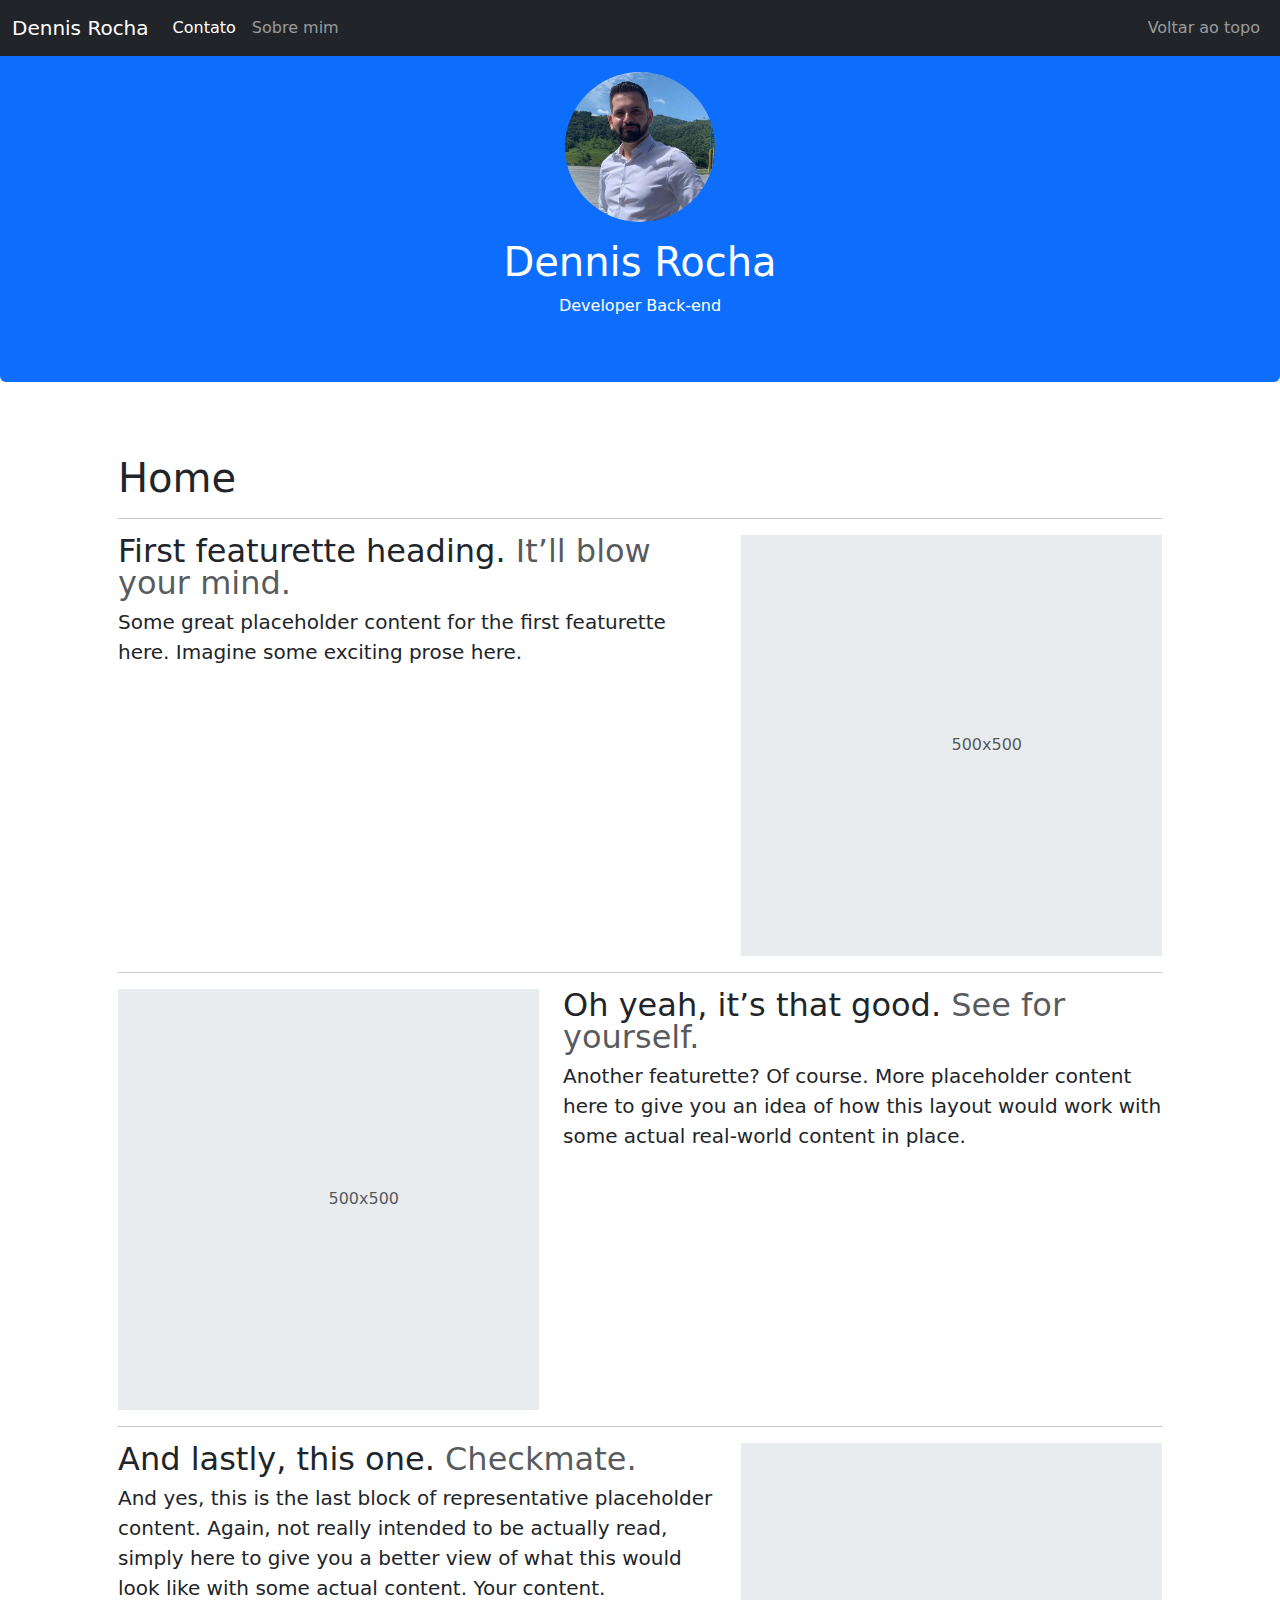
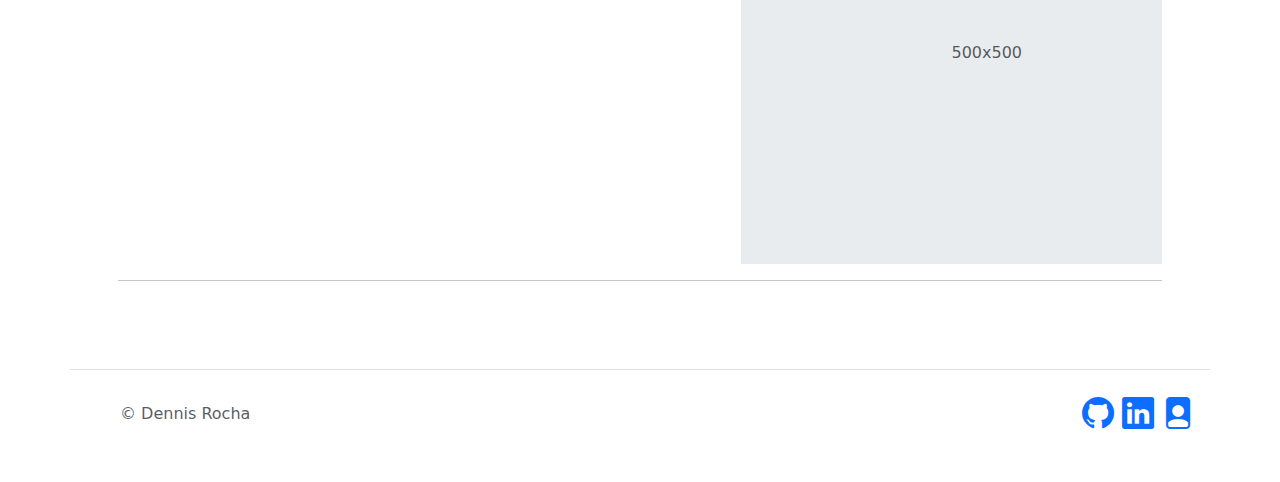
==== index.html @ d6f2abd6 "Update footer" ====
<!DOCTYPE html>
<html lang="pt-BR">

<head>
    <meta charset="UTF-8">
    <meta name="viewport" content="width=device-width, initial-scale=1.0">

    <link rel="stylesheet" href="https://cdn.jsdelivr.net/npm/bootstrap@5.3.0/dist/css/bootstrap.min.css">
    <link rel="stylesheet" href="https://cdn.jsdelivr.net/npm/bootstrap-icons@1.11.2/font/bootstrap-icons.min.css">
    <script src="https://cdn.jsdelivr.net/npm/bootstrap@5.3.2/dist/js/bootstrap.bundle.min.js"></script>

    <title>Home</title>
</head>

<body>
    <!-- Menu -->
    <header>
        <nav class="navbar navbar-expand-md navbar-dark fixed-top bg-dark">
            <div class="container-fluid">
                <a class="navbar-brand" href="#" onclick="trocarSecao('home')">Dennis Rocha</a>
                <button class="navbar-toggler" type="button" data-bs-toggle="collapse" data-bs-target="#navbarCollapse"
                    aria-controls="navbarCollapse" aria-expanded="false" aria-label="Toggle navigation">
                    <span class="navbar-toggler-icon"></span>
                </button>
                <div class="collapse navbar-collapse" id="navbarCollapse">
                    <ul class="navbar-nav me-auto mb-2 mb-md-0">
                        <li class="nav-item">
                            <a class="nav-link active" onclick="trocarSecao('contato')" aria-current="page"
                                href="#">Contato</a>
                        </li>
                        <li class="nav-item">
                            <a class="nav-link" href="#" onclick="trocarSecao('sobre-mim')">Sobre mim</a>
                        </li>
                    </ul>
                    <ul class="navbar-nav ms-auto">
                        <li class="nav-item">
                            <a class="nav-link" href="#">Voltar ao topo</a>
                        </li>
                    </ul>
                </div>
            </div>
        </nav>
    </header>

    <!-- Foto de perfil com descrição -->
    <div class="mt-4 p-5 bg-primary text-white rounded text-center">
        <img src="static/img/dennis.jpg" alt="Imagem do Perfil" class="rounded-circle mb-3" width="150">
        <h1>Dennis Rocha</h1>
        <p>Developer Back-end</p>
    </div>

    <!-- Seção da página principal -->
    <section id="home">
        <div class="container mt-4 mb-4 p-5">
            <!-- Conteúdo da página de contato -->
            <h1>Home</h1>

            <hr class="featurette-divider">

            <div class="row featurette">
                <div class="col-md-7">
                    <h2 class="featurette-heading fw-normal lh-1">First featurette heading. <span
                            class="text-body-secondary">It’ll blow your mind.</span></h2>
                    <p class="lead">Some great placeholder content for the first featurette here. Imagine some exciting
                        prose
                        here.</p>
                </div>
                <div class="col-md-5">
                    <svg class="bd-placeholder-img bd-placeholder-img-lg featurette-image img-fluid mx-auto" width="500"
                        height="500" xmlns="http://www.w3.org/2000/svg" role="img" aria-label="Placeholder: 500x500"
                        preserveAspectRatio="xMidYMid slice" focusable="false">
                        <title>Placeholder</title>
                        <rect width="100%" height="100%" fill="var(--bs-secondary-bg)" /><text x="50%" y="50%"
                            fill="var(--bs-secondary-color)" dy=".3em">500x500</text>
                    </svg>
                </div>
            </div>

            <hr class="featurette-divider">

            <div class="row featurette">
                <div class="col-md-7 order-md-2">
                    <h2 class="featurette-heading fw-normal lh-1">Oh yeah, it’s that good. <span
                            class="text-body-secondary">See
                            for yourself.</span></h2>
                    <p class="lead">Another featurette? Of course. More placeholder content here to give you an idea of
                        how this
                        layout would work with some actual real-world content in place.</p>
                </div>
                <div class="col-md-5 order-md-1">
                    <svg class="bd-placeholder-img bd-placeholder-img-lg featurette-image img-fluid mx-auto" width="500"
                        height="500" xmlns="http://www.w3.org/2000/svg" role="img" aria-label="Placeholder: 500x500"
                        preserveAspectRatio="xMidYMid slice" focusable="false">
                        <title>Placeholder</title>
                        <rect width="100%" height="100%" fill="var(--bs-secondary-bg)" /><text x="50%" y="50%"
                            fill="var(--bs-secondary-color)" dy=".3em">500x500</text>
                    </svg>
                </div>
            </div>

            <hr class="featurette-divider">

            <div class="row featurette">
                <div class="col-md-7">
                    <h2 class="featurette-heading fw-normal lh-1">And lastly, this one. <span
                            class="text-body-secondary">Checkmate.</span></h2>
                    <p class="lead">And yes, this is the last block of representative placeholder content. Again, not
                        really
                        intended to be actually read, simply here to give you a better view of what this would look like
                        with some
                        actual content. Your content.</p>
                </div>
                <div class="col-md-5">
                    <svg class="bd-placeholder-img bd-placeholder-img-lg featurette-image img-fluid mx-auto" width="500"
                        height="500" xmlns="http://www.w3.org/2000/svg" role="img" aria-label="Placeholder: 500x500"
                        preserveAspectRatio="xMidYMid slice" focusable="false">
                        <title>Placeholder</title>
                        <rect width="100%" height="100%" fill="var(--bs-secondary-bg)" /><text x="50%" y="50%"
                            fill="var(--bs-secondary-color)" dy=".3em">500x500</text>
                    </svg>
                </div>
            </div>

            <hr class="featurette-divider">
        </div>
    </section>

    <!-- Seção da página de contato -->
    <section id="contato">
        <div class="container mt-4 mb-4 p-5">
            <!-- Conteúdo da página de contato -->
            <h1>Contato</h1>

            <p>
                Bem-vindo à nossa página de contato. Estamos ansiosos para ouvir de você.
                Por favor, sinta-se à vontade para entrar em contato conosco usando o formulário abaixo ou pelos nossos
                canais
                de comunicação.
            </p>
        </div>
    </section>

    <!-- Seção da página sobre mim -->
    <section id="sobre-mim">
        <div class="container mt-4 mb-4 p-5">
            <div class="container">
                <h1 class="display-4">Bem-Vindo ao Meu Perfil!</h1>

                <p class="lead">Me chamo Dennis Rocha, e sou apaixonado por explorar o vasto mundo da tecnologia da
                    informação.
                    Com uma trajetória repleta de aprendizado e experiências enriquecedoras, estou aqui para
                    compartilhar um pouco
                    da minha jornada:</p>

                <p>Graduei-me em Ciência da Computação pela renomada <strong>Universidade TechMaster</strong> e
                    aprimorei meus
                    conhecimentos com uma pós-graduação em Segurança da Informação na <strong>International Tech
                        Institute</strong>. Ao longo dos anos, acumulei inúmeros cursos e certificações em áreas como
                    Desenvolvimento de Software, Redes de Computadores e Inteligência Artificial.</p>

                <p>Tive a incrível oportunidade de trabalhar em algumas das maiores empresas de tecnologia do mundo,
                    incluindo
                    passagens pela <strong>Google</strong>, onde contribuí para projetos inovadores que impactam milhões
                    de
                    usuários diariamente, e pela <strong>Apple</strong>, onde mergulhei no universo do design e
                    usabilidade.</p>

                <p>Minha busca constante por conhecimento me levou a realizar cursos e pós-graduações em diversas
                    faculdades no
                    Brasil e no exterior, como a <strong>Universidade TechMaster</strong> (BR), <strong>MIT</strong>
                    (EUA) e
                    <strong>Oxford</strong> (UK). Essa experiência internacional não apenas ampliou meus horizontes
                    acadêmicos,
                    mas também proporcionou uma visão global sobre as últimas tendências em tecnologia.
                </p>

                <p>Atualmente, minha expertise está concentrada em soluções de TI, abrangendo desde o desenvolvimento de
                    software até a gestão de infraestrutura e segurança cibernética. Estou sempre em busca de desafios
                    empolgantes
                    e oportunidades para aplicar meu conhecimento em prol do avanço tecnológico e da inovação.</p>
            </div>
        </div>
    </section>

</body>

<!-- Seção do footer -->
<footer class="container d-flex flex-wrap justify-content-between align-items-center py-3 my-4 border-top">
    <div class="col-md-4 d-flex align-items-center">
        <a href="/" class="mb-3 me-2 mb-md-0 text-body-secondary text-decoration-none lh-1">
            <svg class="bi" width="30" height="24">
                <use xlink:href="#bootstrap"></use>
            </svg>
        </a>
        <span class="mb-3 mb-md-0 text-body-secondary">© Dennis Rocha</span>
    </div>

    <ul class="nav col-md-4 justify-content-end list-unstyled d-flex">
        <li class="m-1"><a class="text-body-primary" href="https://github.com/dennis-rocha"><i class="bi-github"
                    style="font-size: 2rem;"></i></a></li>
        <li class="m-1"><a class="text-body-primary" href="https://www.linkedin.com/in/dennis-rocha/"><i class="bi-linkedin"
                    style="font-size: 2rem;"></i></a></li>
        <li class="m-1"><a class="text-body-primary" href="https://lattes.cnpq.br/9897466003233875"><i class="bi-file-person-fill"
                    style="font-size: 2rem;"></i></a></li>
    </ul>
</footer>

<script>
    function trocarSecao(secaoAtual) {
        document.getElementById("home").style.display = "none";
        document.getElementById("contato").style.display = "none";
        document.getElementById("sobre-mim").style.display = "none";

        var new_title = secaoAtual.charAt(0).toUpperCase() + secaoAtual.slice(1);

        document.title = new_title.replace("-", " ");

        document.getElementById(secaoAtual).style.display = "block";
    }

    trocarSecao('home')
</script>

</html>
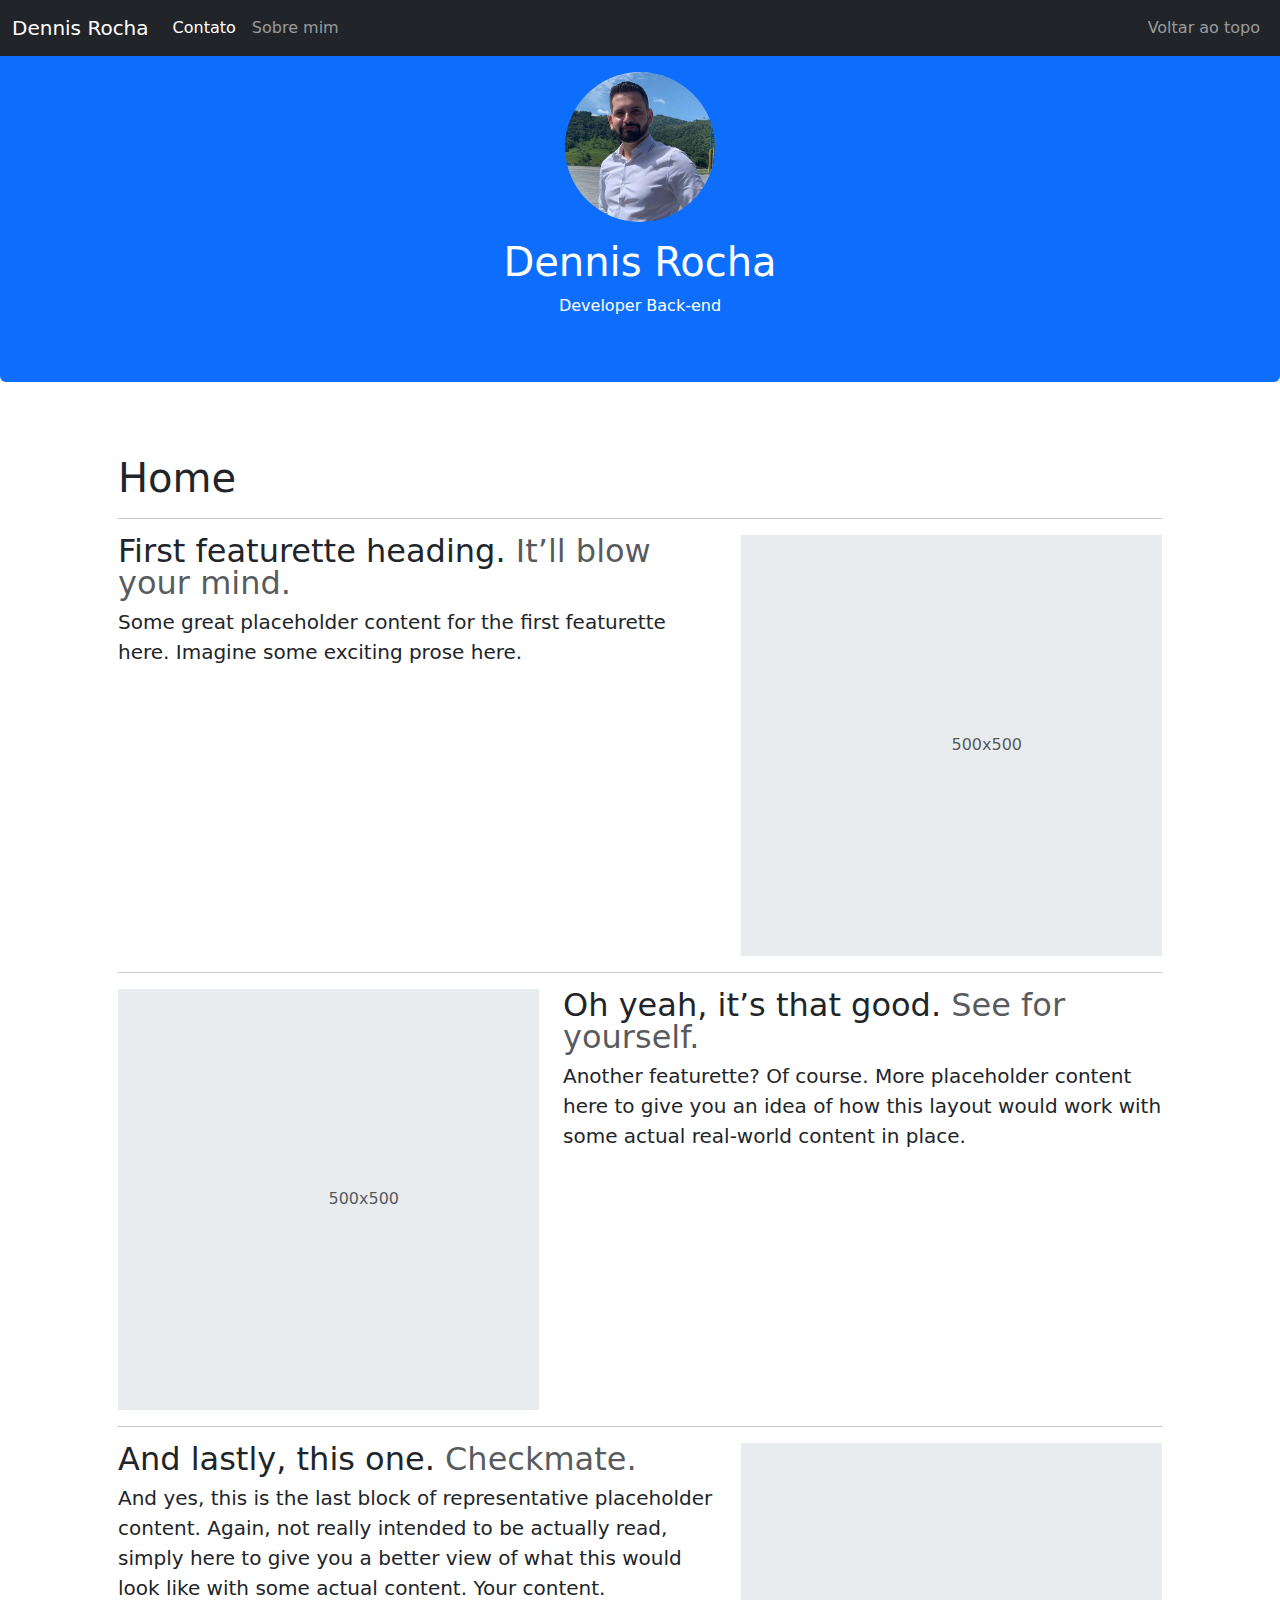
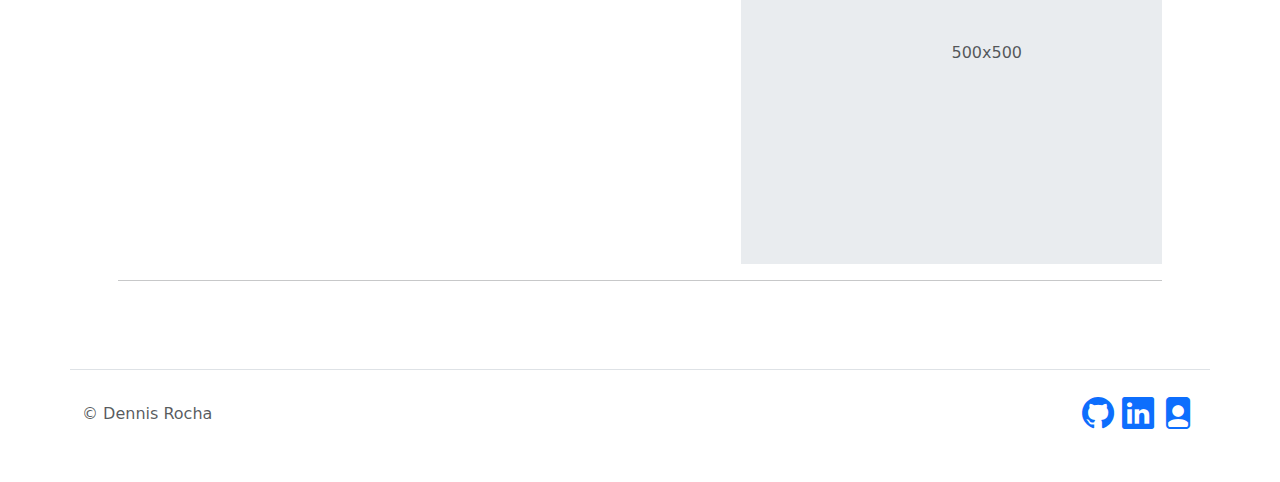
==== commit eb9b7c0a: "Update: Seção de contatos" ====
--- a/index.html
+++ b/index.html
@@ -131,12 +131,26 @@
             <!-- Conteúdo da página de contato -->
             <h1>Contato</h1>
 
-            <p>
-                Bem-vindo à nossa página de contato. Estamos ansiosos para ouvir de você.
-                Por favor, sinta-se à vontade para entrar em contato conosco usando o formulário abaixo ou pelos nossos
-                canais
-                de comunicação.
+            <p> Estou agradecido por visitar meu perfil e quero desde já convidá-lo a entrar em contato comigo por meio das minhas redes sociais. 
+                Fico à disposição para conversarmos e trocar experiências incríveis.
             </p>
+
+            <p> Além disso, quero convidá-lo a ver meu portfólio e meus projetos pessoais. 
+                Qualquer dúvida, estou à disposição!
+            </p>
+
+            <div class="contact-info">
+                <a href="mailto:proftec.contato@gmail.com?subject=Entrando em contato...&body=Acessei seu protfolio e gostaria de conversar contigo." class="d-block">
+                    <i class="bi-envelope"></i>proftec.contato@gmail.com
+                </a>
+                <a href="https://www.linkedin.com/in/dennis-rocha/" class="d-block">
+                    <i class="bi-linkedin"></i>Linkedin
+                </a>
+                <a href="https://github.com/dennis-rocha" class="d-block">
+                    <i class="bi-github"></i>Github
+                </a>
+            </div>
+
         </div>
     </section>
 
@@ -187,11 +201,6 @@
 <!-- Seção do footer -->
 <footer class="container d-flex flex-wrap justify-content-between align-items-center py-3 my-4 border-top">
     <div class="col-md-4 d-flex align-items-center">
-        <a href="/" class="mb-3 me-2 mb-md-0 text-body-secondary text-decoration-none lh-1">
-            <svg class="bi" width="30" height="24">
-                <use xlink:href="#bootstrap"></use>
-            </svg>
-        </a>
         <span class="mb-3 mb-md-0 text-body-secondary">© Dennis Rocha</span>
     </div>
 
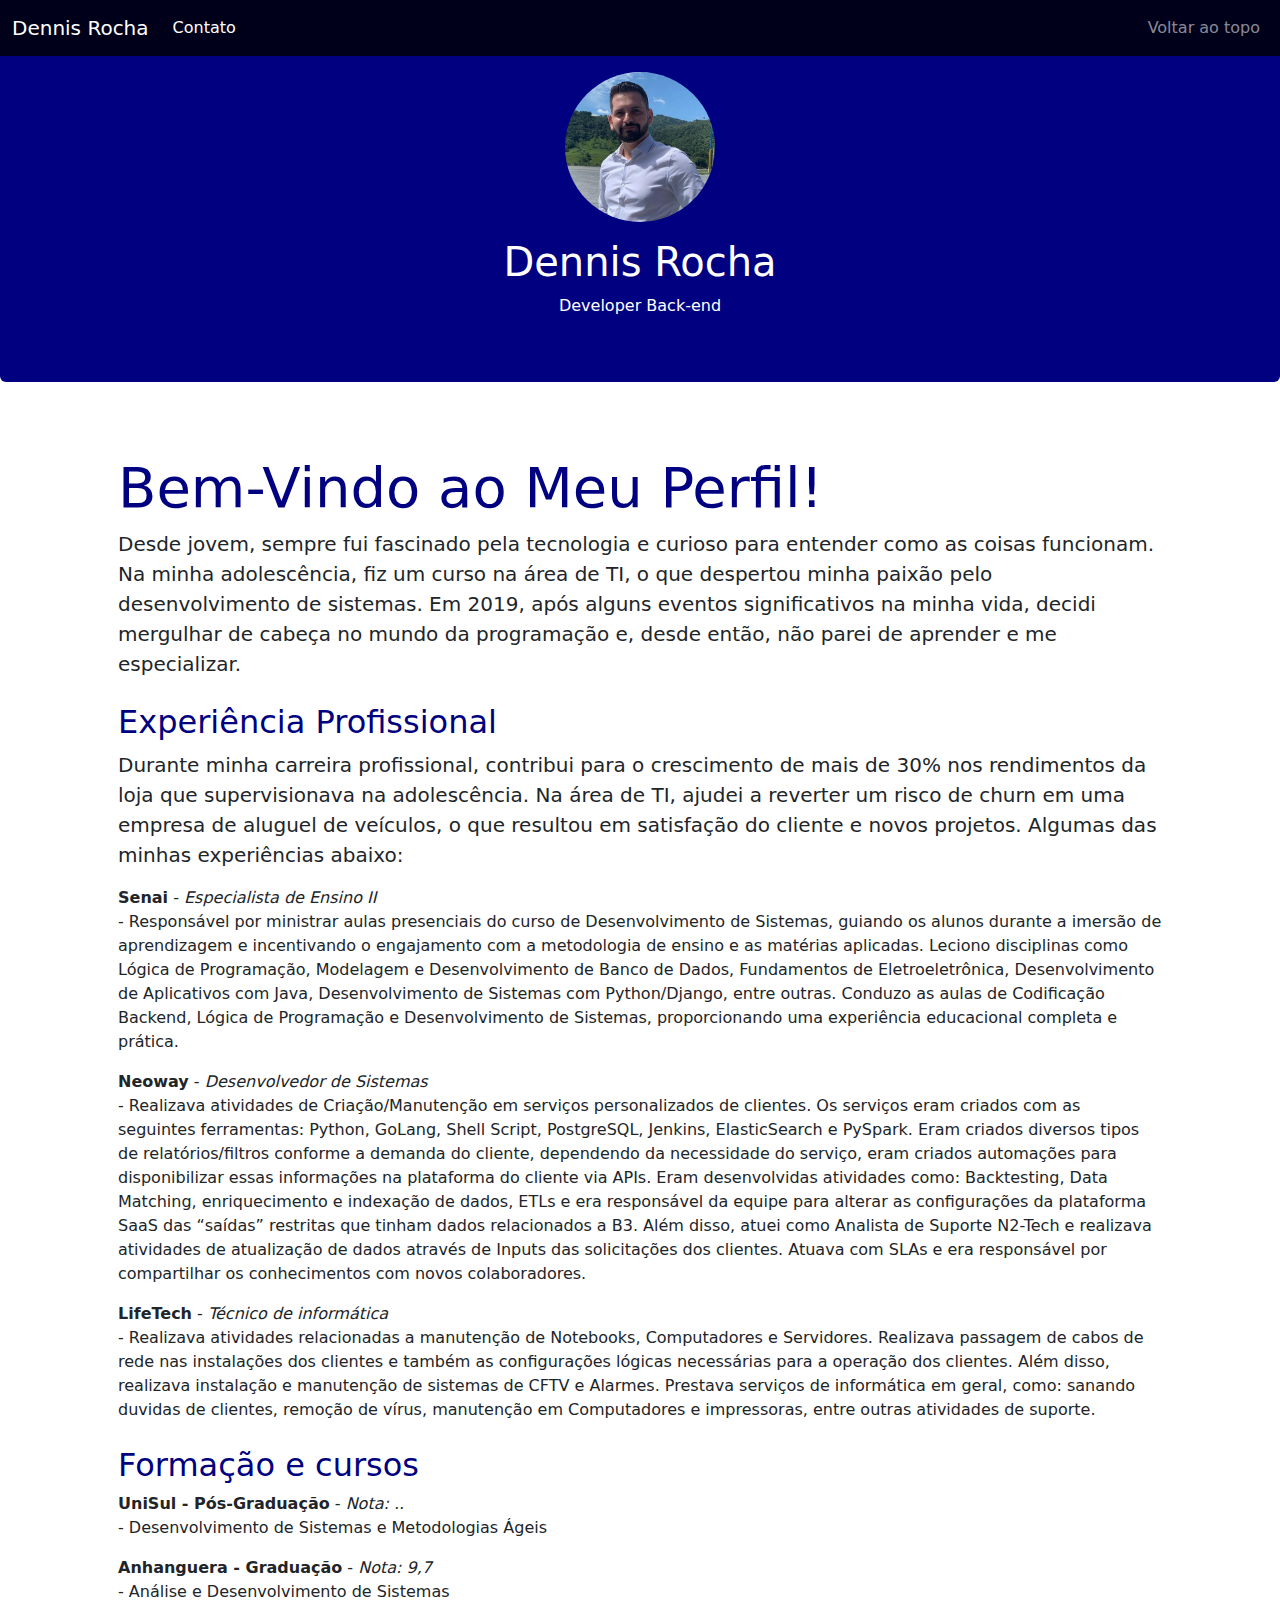
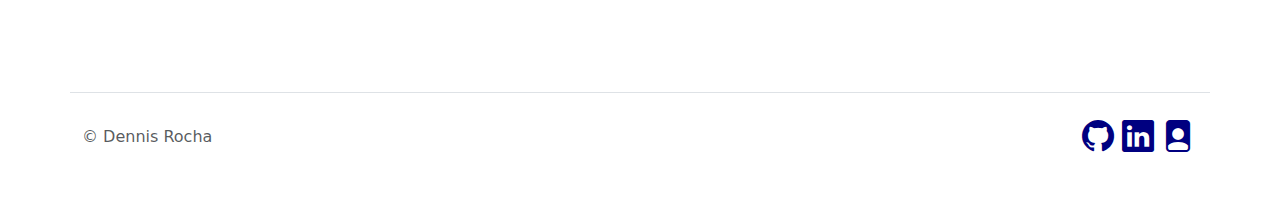
==== commit 60bd3e2f: "Update: Atualizando informações e corrigindo layouts das páginas" ====
--- a/index.html
+++ b/index.html
@@ -11,11 +11,24 @@
 
     <title>Home</title>
 </head>
+<style>
+    .bg-blue {
+        background: #000080;
+    }
+
+    .text-blue {
+        color: #000080;
+    }
+
+    .bg-dark-blue {
+        background: #00001a;
+    }
+</style>
 
 <body>
     <!-- Menu -->
     <header>
-        <nav class="navbar navbar-expand-md navbar-dark fixed-top bg-dark">
+        <nav class="navbar navbar-expand-md navbar-dark fixed-top bg-dark-blue">
             <div class="container-fluid">
                 <a class="navbar-brand" href="#" onclick="trocarSecao('home')">Dennis Rocha</a>
                 <button class="navbar-toggler" type="button" data-bs-toggle="collapse" data-bs-target="#navbarCollapse"
@@ -28,9 +41,6 @@
                             <a class="nav-link active" onclick="trocarSecao('contato')" aria-current="page"
                                 href="#">Contato</a>
                         </li>
-                        <li class="nav-item">
-                            <a class="nav-link" href="#" onclick="trocarSecao('sobre-mim')">Sobre mim</a>
-                        </li>
                     </ul>
                     <ul class="navbar-nav ms-auto">
                         <li class="nav-item">
@@ -43,85 +53,83 @@
     </header>
 
     <!-- Foto de perfil com descrição -->
-    <div class="mt-4 p-5 bg-primary text-white rounded text-center">
+    <div class="mt-4 p-5 bg-blue text-white rounded text-center">
         <img src="static/img/dennis.jpg" alt="Imagem do Perfil" class="rounded-circle mb-3" width="150">
         <h1>Dennis Rocha</h1>
-        <p>Developer Back-end</p>
+        <p> Developer Back-end</p>
     </div>
 
-    <!-- Seção da página principal -->
+
+    <!-- Seção da página sobre mim -->
     <section id="home">
         <div class="container mt-4 mb-4 p-5">
-            <!-- Conteúdo da página de contato -->
-            <h1>Home</h1>
-
-            <hr class="featurette-divider">
-
-            <div class="row featurette">
-                <div class="col-md-7">
-                    <h2 class="featurette-heading fw-normal lh-1">First featurette heading. <span
-                            class="text-body-secondary">It’ll blow your mind.</span></h2>
-                    <p class="lead">Some great placeholder content for the first featurette here. Imagine some exciting
-                        prose
-                        here.</p>
-                </div>
-                <div class="col-md-5">
-                    <svg class="bd-placeholder-img bd-placeholder-img-lg featurette-image img-fluid mx-auto" width="500"
-                        height="500" xmlns="http://www.w3.org/2000/svg" role="img" aria-label="Placeholder: 500x500"
-                        preserveAspectRatio="xMidYMid slice" focusable="false">
-                        <title>Placeholder</title>
-                        <rect width="100%" height="100%" fill="var(--bs-secondary-bg)" /><text x="50%" y="50%"
-                            fill="var(--bs-secondary-color)" dy=".3em">500x500</text>
-                    </svg>
-                </div>
-            </div>
-
-            <hr class="featurette-divider">
-
-            <div class="row featurette">
-                <div class="col-md-7 order-md-2">
-                    <h2 class="featurette-heading fw-normal lh-1">Oh yeah, it’s that good. <span
-                            class="text-body-secondary">See
-                            for yourself.</span></h2>
-                    <p class="lead">Another featurette? Of course. More placeholder content here to give you an idea of
-                        how this
-                        layout would work with some actual real-world content in place.</p>
-                </div>
-                <div class="col-md-5 order-md-1">
-                    <svg class="bd-placeholder-img bd-placeholder-img-lg featurette-image img-fluid mx-auto" width="500"
-                        height="500" xmlns="http://www.w3.org/2000/svg" role="img" aria-label="Placeholder: 500x500"
-                        preserveAspectRatio="xMidYMid slice" focusable="false">
-                        <title>Placeholder</title>
-                        <rect width="100%" height="100%" fill="var(--bs-secondary-bg)" /><text x="50%" y="50%"
-                            fill="var(--bs-secondary-color)" dy=".3em">500x500</text>
-                    </svg>
-                </div>
-            </div>
-
-            <hr class="featurette-divider">
-
-            <div class="row featurette">
-                <div class="col-md-7">
-                    <h2 class="featurette-heading fw-normal lh-1">And lastly, this one. <span
-                            class="text-body-secondary">Checkmate.</span></h2>
-                    <p class="lead">And yes, this is the last block of representative placeholder content. Again, not
-                        really
-                        intended to be actually read, simply here to give you a better view of what this would look like
-                        with some
-                        actual content. Your content.</p>
-                </div>
-                <div class="col-md-5">
-                    <svg class="bd-placeholder-img bd-placeholder-img-lg featurette-image img-fluid mx-auto" width="500"
-                        height="500" xmlns="http://www.w3.org/2000/svg" role="img" aria-label="Placeholder: 500x500"
-                        preserveAspectRatio="xMidYMid slice" focusable="false">
-                        <title>Placeholder</title>
-                        <rect width="100%" height="100%" fill="var(--bs-secondary-bg)" /><text x="50%" y="50%"
-                            fill="var(--bs-secondary-color)" dy=".3em">500x500</text>
-                    </svg>
-                </div>
-            </div>
-
-            <hr class="featurette-divider">
+            <h1 class="display-4 fw-normal text-blue">Bem-Vindo ao Meu Perfil!</h1>
+
+            <p class="lead">Desde jovem, sempre fui fascinado pela tecnologia e curioso para entender como as coisas
+                funcionam. Na minha adolescência, fiz um curso na área de TI, o que despertou minha paixão pelo
+                desenvolvimento de sistemas. Em 2019, após alguns eventos significativos na minha vida, decidi
+                mergulhar de cabeça no mundo da programação e, desde então, não parei de aprender e me especializar.
+            </p>
+
+            <h2 class="featurette-heading text-blue mt-4">Experiência Profissional</h2>
+            <p class="lead">Durante minha carreira profissional, contribui para o crescimento de mais de 30% nos
+                rendimentos da loja que supervisionava na adolescência. Na área de TI, ajudei a reverter um risco de
+                churn em uma empresa de aluguel de veículos, o que resultou em satisfação do cliente e novos
+                projetos. Algumas das minhas experiências abaixo:</p>
+
+            <p><strong>Senai</strong> - <i>Especialista de Ensino II</i><br>
+                - Responsável por ministrar aulas presenciais do curso de Desenvolvimento de Sistemas, guiando os
+                alunos durante a imersão de aprendizagem e incentivando o engajamento com a metodologia de ensino e
+                as matérias aplicadas. Leciono disciplinas como Lógica de Programação, Modelagem e
+                Desenvolvimento de Banco de Dados, Fundamentos de Eletroeletrônica, Desenvolvimento de Aplicativos
+                com Java, Desenvolvimento de Sistemas com Python/Django, entre outras. Conduzo as aulas de
+                Codificação Backend, Lógica de Programação e Desenvolvimento de Sistemas, proporcionando uma
+                experiência educacional completa e prática.
+            </p>
+
+            <p><strong>Neoway</strong> - <i>Desenvolvedor de Sistemas</i><br>
+                - Realizava atividades de Criação/Manutenção em serviços
+                personalizados de clientes. Os serviços eram criados com as
+                seguintes ferramentas: Python, GoLang, Shell Script,
+                PostgreSQL, Jenkins, ElasticSearch e PySpark. Eram criados
+                diversos tipos de relatórios/filtros conforme a demanda do
+                cliente, dependendo da necessidade do serviço, eram
+                criados automações para disponibilizar essas informações
+                na plataforma do cliente via APIs. Eram desenvolvidas
+                atividades como: Backtesting, Data Matching,
+                enriquecimento e indexação de dados, ETLs e era
+                responsável da equipe para alterar as configurações da
+                plataforma SaaS das “saídas” restritas que tinham dados
+                relacionados a B3. Além disso, atuei como Analista de Suporte N2-Tech
+                e realizava atividades de atualização de dados através de
+                Inputs das solicitações dos clientes. Atuava com SLAs e era
+                responsável por compartilhar os conhecimentos com novos
+                colaboradores.
+            </p>
+
+            <p><strong>LifeTech</strong> - <i>Técnico de informática</i><br>
+                - Realizava atividades relacionadas a manutenção de
+                Notebooks, Computadores e Servidores. Realizava
+                passagem de cabos de rede nas instalações dos clientes e
+                também as configurações lógicas necessárias para a
+                operação dos clientes. Além disso, realizava instalação e
+                manutenção de sistemas de CFTV e Alarmes. Prestava
+                serviços de informática em geral, como: sanando duvidas de
+                clientes, remoção de vírus, manutenção em Computadores
+                e impressoras, entre outras atividades de suporte.
+            </p>
+
+            <h2 class="featurette-heading text-blue mt-4">Formação e cursos</h2>
+
+            <p><strong>UniSul - Pós-Graduação</strong> - <i>Nota: ..</i><br>
+                - Desenvolvimento de Sistemas e Metodologias Ágeis
+            </p>
+
+            <p><strong>Anhanguera - Graduação</strong> - <i>Nota: 9,7</i><br>
+                - Análise e Desenvolvimento de Sistemas
+            </p>
+
+
         </div>
     </section>
 
@@ -131,16 +139,18 @@
             <!-- Conteúdo da página de contato -->
             <h1>Contato</h1>
 
-            <p> Estou agradecido por visitar meu perfil e quero desde já convidá-lo a entrar em contato comigo por meio das minhas redes sociais. 
+            <p> Estou agradecido por visitar meu perfil e quero desde já convidá-lo a entrar em contato comigo por meio
+                das minhas redes sociais.
                 Fico à disposição para conversarmos e trocar experiências incríveis.
             </p>
 
-            <p> Além disso, quero convidá-lo a ver meu portfólio e meus projetos pessoais. 
+            <p> Além disso, quero convidá-lo a ver meu portfólio e meus projetos pessoais.
                 Qualquer dúvida, estou à disposição!
             </p>
 
             <div class="contact-info">
-                <a href="mailto:proftec.contato@gmail.com?subject=Entrando em contato...&body=Acessei seu protfolio e gostaria de conversar contigo." class="d-block">
+                <a href="mailto:proftec.contato@gmail.com?subject=Entrando em contato...&body=Acessei seu protfolio e gostaria de conversar contigo."
+                    class="d-block">
                     <i class="bi-envelope"></i>proftec.contato@gmail.com
                 </a>
                 <a href="https://www.linkedin.com/in/dennis-rocha/" class="d-block">
@@ -154,48 +164,6 @@
         </div>
     </section>
 
-    <!-- Seção da página sobre mim -->
-    <section id="sobre-mim">
-        <div class="container mt-4 mb-4 p-5">
-            <div class="container">
-                <h1 class="display-4">Bem-Vindo ao Meu Perfil!</h1>
-
-                <p class="lead">Me chamo Dennis Rocha, e sou apaixonado por explorar o vasto mundo da tecnologia da
-                    informação.
-                    Com uma trajetória repleta de aprendizado e experiências enriquecedoras, estou aqui para
-                    compartilhar um pouco
-                    da minha jornada:</p>
-
-                <p>Graduei-me em Ciência da Computação pela renomada <strong>Universidade TechMaster</strong> e
-                    aprimorei meus
-                    conhecimentos com uma pós-graduação em Segurança da Informação na <strong>International Tech
-                        Institute</strong>. Ao longo dos anos, acumulei inúmeros cursos e certificações em áreas como
-                    Desenvolvimento de Software, Redes de Computadores e Inteligência Artificial.</p>
-
-                <p>Tive a incrível oportunidade de trabalhar em algumas das maiores empresas de tecnologia do mundo,
-                    incluindo
-                    passagens pela <strong>Google</strong>, onde contribuí para projetos inovadores que impactam milhões
-                    de
-                    usuários diariamente, e pela <strong>Apple</strong>, onde mergulhei no universo do design e
-                    usabilidade.</p>
-
-                <p>Minha busca constante por conhecimento me levou a realizar cursos e pós-graduações em diversas
-                    faculdades no
-                    Brasil e no exterior, como a <strong>Universidade TechMaster</strong> (BR), <strong>MIT</strong>
-                    (EUA) e
-                    <strong>Oxford</strong> (UK). Essa experiência internacional não apenas ampliou meus horizontes
-                    acadêmicos,
-                    mas também proporcionou uma visão global sobre as últimas tendências em tecnologia.
-                </p>
-
-                <p>Atualmente, minha expertise está concentrada em soluções de TI, abrangendo desde o desenvolvimento de
-                    software até a gestão de infraestrutura e segurança cibernética. Estou sempre em busca de desafios
-                    empolgantes
-                    e oportunidades para aplicar meu conhecimento em prol do avanço tecnológico e da inovação.</p>
-            </div>
-        </div>
-    </section>
-
 </body>
 
 <!-- Seção do footer -->
@@ -205,12 +173,12 @@
     </div>
 
     <ul class="nav col-md-4 justify-content-end list-unstyled d-flex">
-        <li class="m-1"><a class="text-body-primary" href="https://github.com/dennis-rocha"><i class="bi-github"
+        <li class="m-1"><a class="text-blue" target="_blank" href="https://github.com/dennis-rocha"><i class="bi-github"
                     style="font-size: 2rem;"></i></a></li>
-        <li class="m-1"><a class="text-body-primary" href="https://www.linkedin.com/in/dennis-rocha/"><i class="bi-linkedin"
-                    style="font-size: 2rem;"></i></a></li>
-        <li class="m-1"><a class="text-body-primary" href="https://lattes.cnpq.br/9897466003233875"><i class="bi-file-person-fill"
-                    style="font-size: 2rem;"></i></a></li>
+        <li class="m-1"><a class="text-blue" target="_blank" href="https://www.linkedin.com/in/dennis-rocha/"><i
+                    class="bi-linkedin" style="font-size: 2rem;"></i></a></li>
+        <li class="m-1"><a class="text-blue" target="_blank" href="https://lattes.cnpq.br/9897466003233875"><i
+                    class="bi-file-person-fill" style="font-size: 2rem;"></i></a></li>
     </ul>
 </footer>
 
@@ -218,7 +186,6 @@
     function trocarSecao(secaoAtual) {
         document.getElementById("home").style.display = "none";
         document.getElementById("contato").style.display = "none";
-        document.getElementById("sobre-mim").style.display = "none";
 
         var new_title = secaoAtual.charAt(0).toUpperCase() + secaoAtual.slice(1);
 
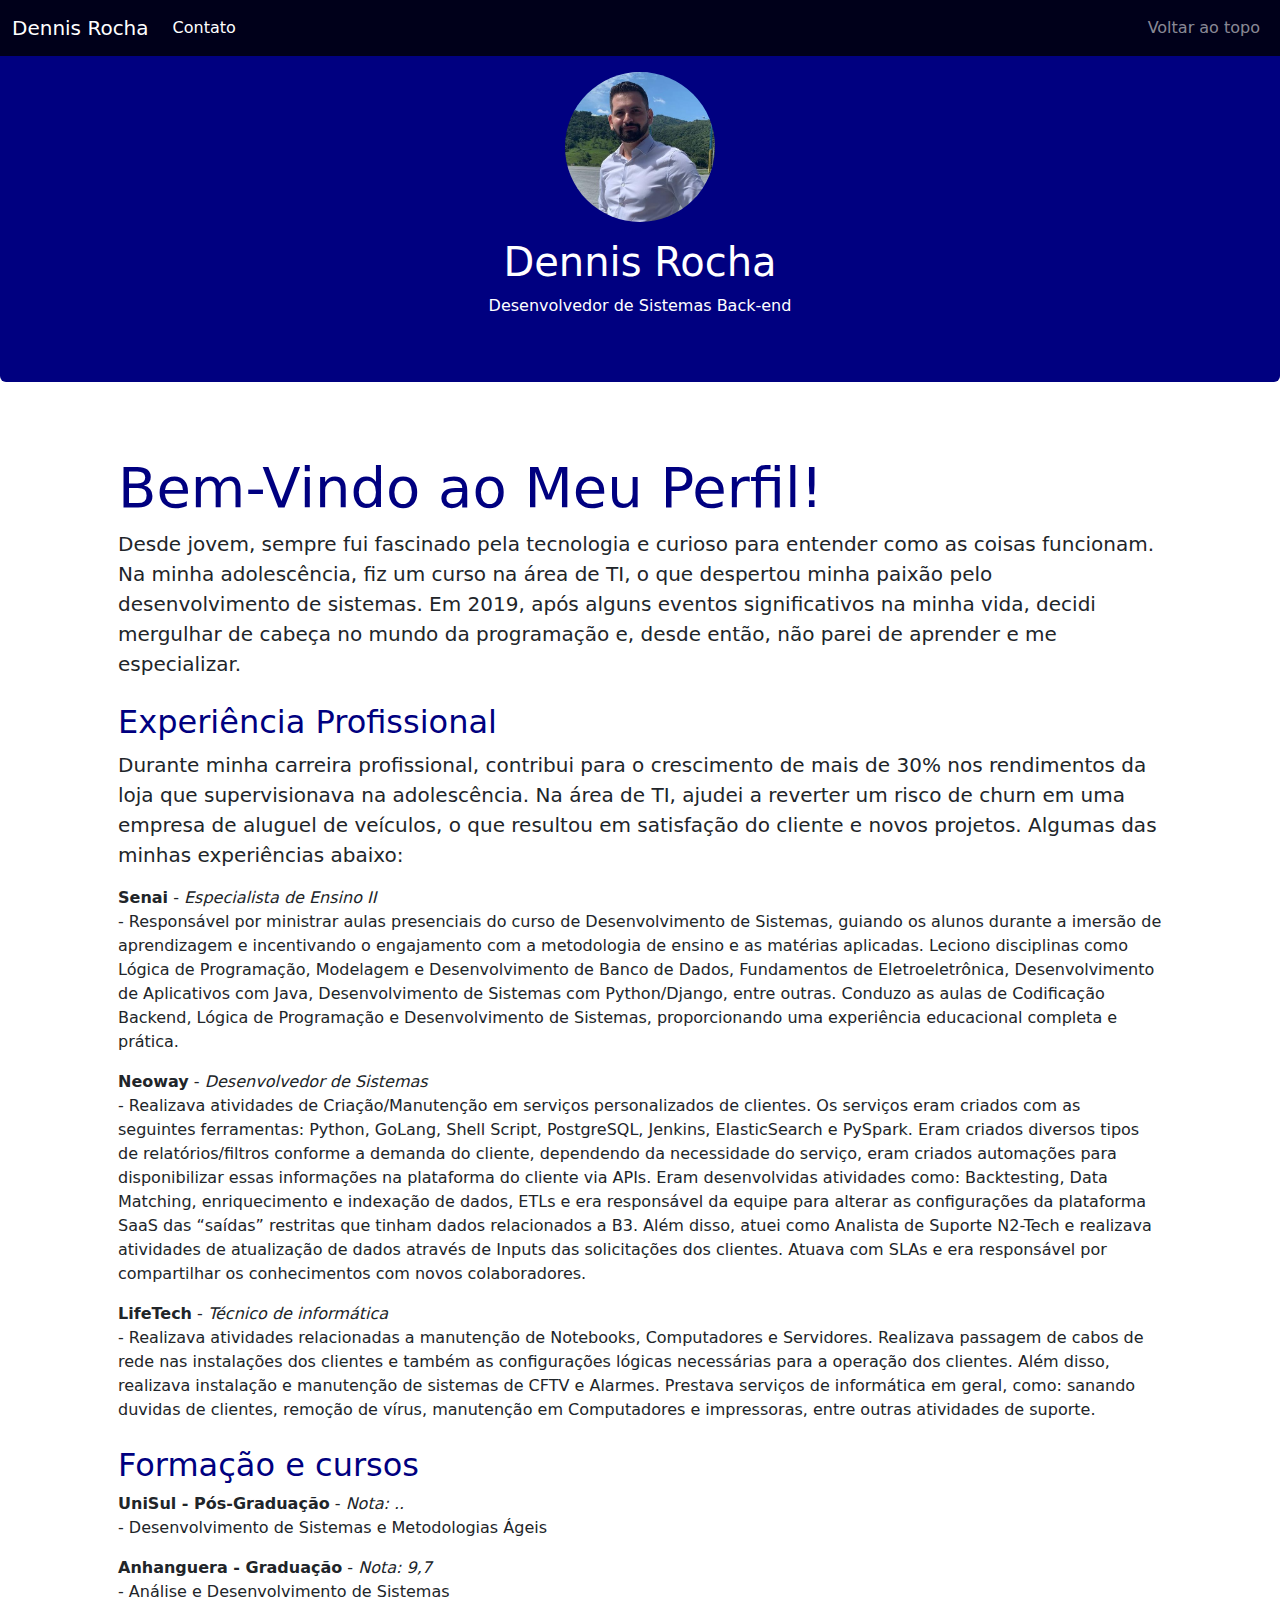
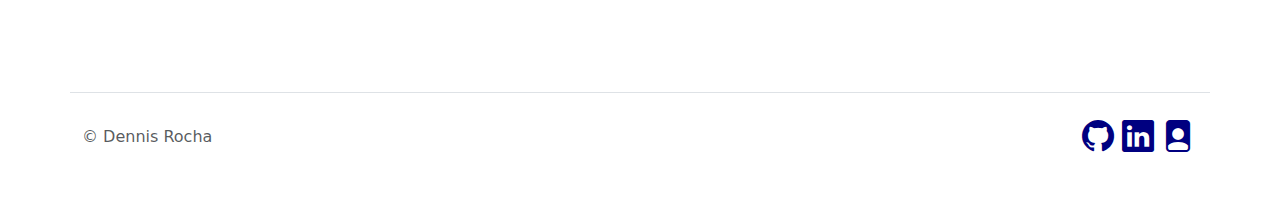
==== commit 877a1ad2: "Update: Atualizando informações e corrigindo layouts das páginas" ====
--- a/index.html
+++ b/index.html
@@ -56,7 +56,7 @@
     <div class="mt-4 p-5 bg-blue text-white rounded text-center">
         <img src="static/img/dennis.jpg" alt="Imagem do Perfil" class="rounded-circle mb-3" width="150">
         <h1>Dennis Rocha</h1>
-        <p> Developer Back-end</p>
+        <p>Desenvolvedor de Sistemas Back-end</p>
     </div>
 
 
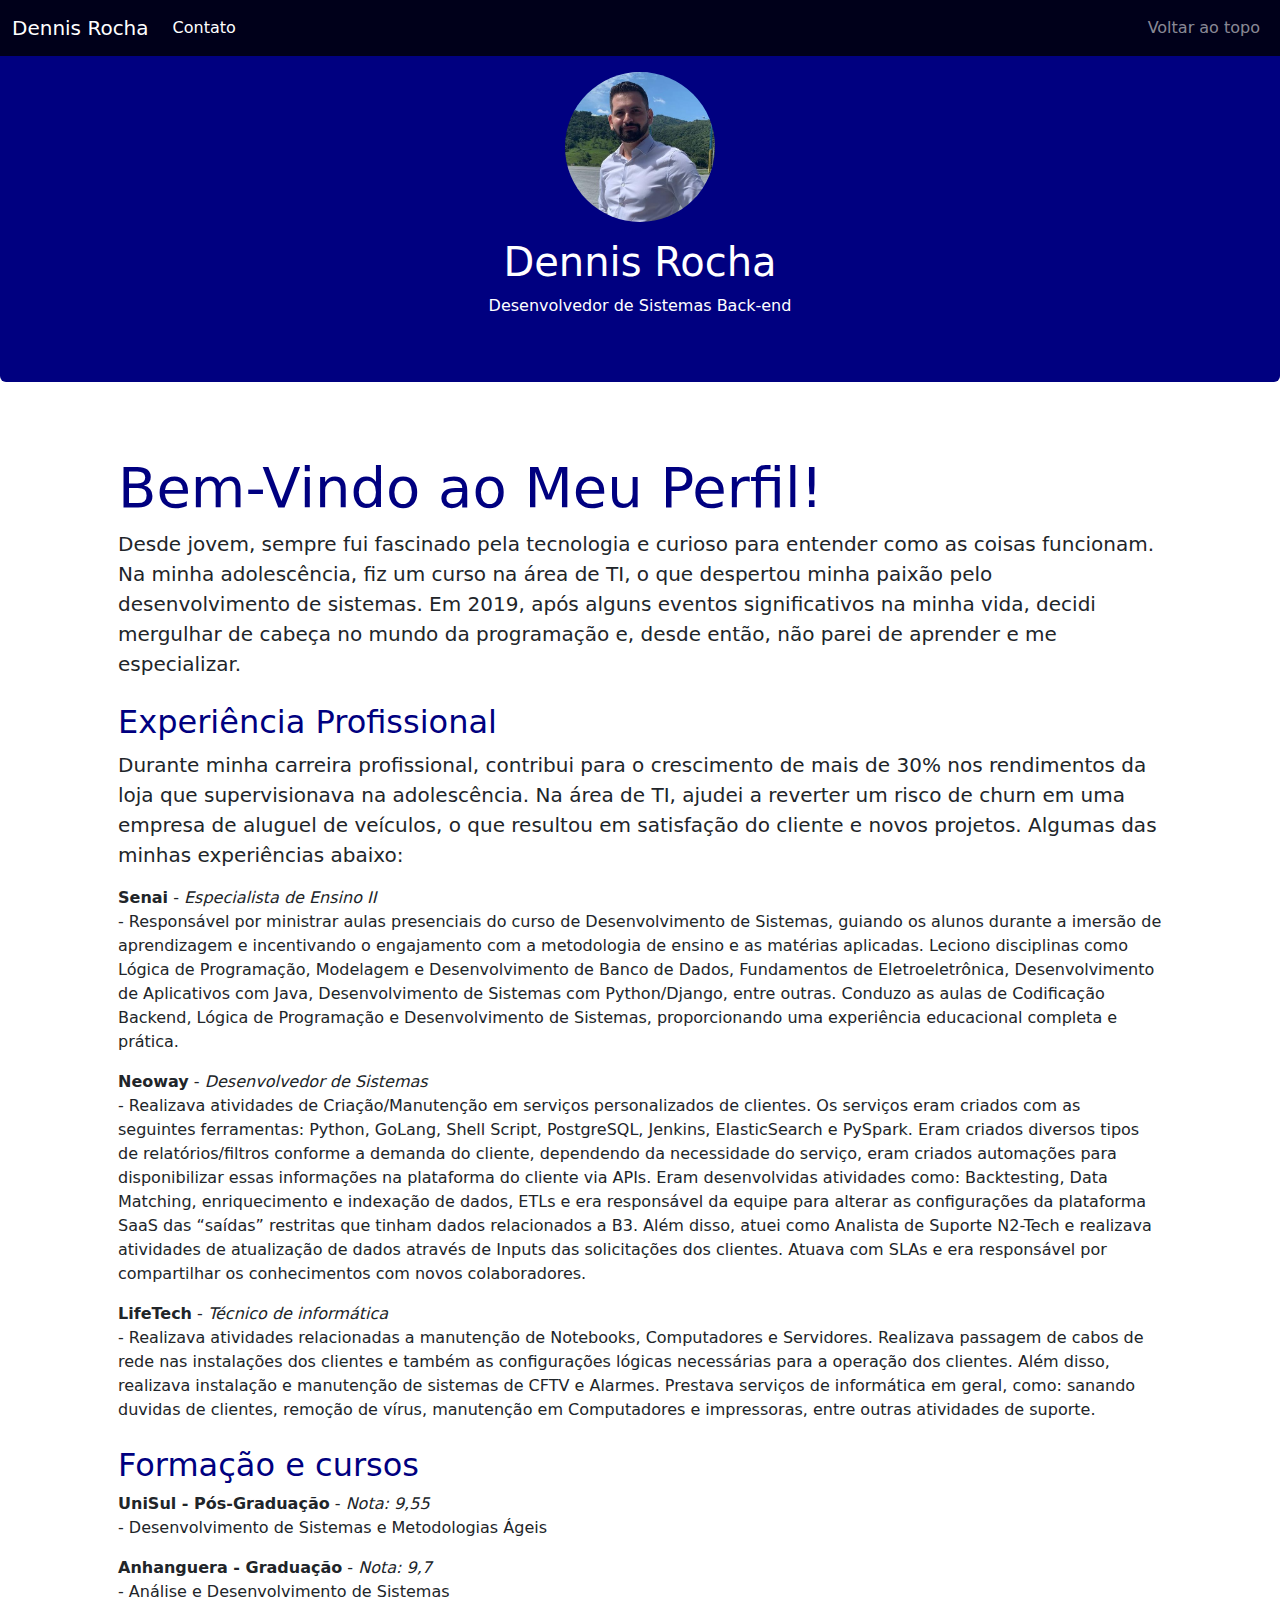
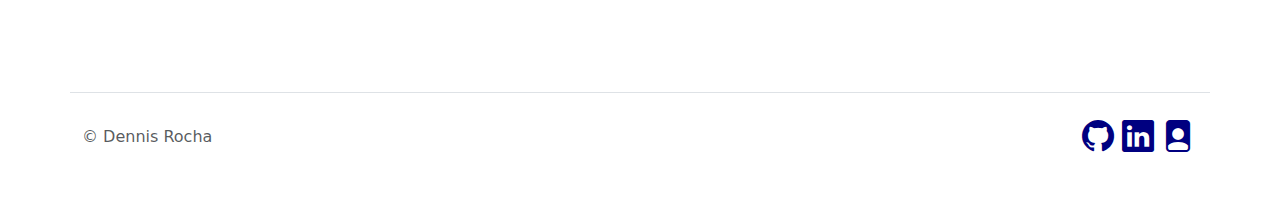
==== commit 920ed470: "Update: campo nota na pós-graduação" ====
--- a/index.html
+++ b/index.html
@@ -121,7 +121,7 @@
 
             <h2 class="featurette-heading text-blue mt-4">Formação e cursos</h2>
 
-            <p><strong>UniSul - Pós-Graduação</strong> - <i>Nota: ..</i><br>
+            <p><strong>UniSul - Pós-Graduação</strong> - <i>Nota: 9,55</i><br>
                 - Desenvolvimento de Sistemas e Metodologias Ágeis
             </p>
 
@@ -137,7 +137,7 @@
     <section id="contato">
         <div class="container mt-4 mb-4 p-5">
             <!-- Conteúdo da página de contato -->
-            <h1>Contato</h1>
+            <h1 class="text-blue">Contato</h1>
 
             <p> Estou agradecido por visitar meu perfil e quero desde já convidá-lo a entrar em contato comigo por meio
                 das minhas redes sociais.
@@ -151,13 +151,13 @@
             <div class="contact-info">
                 <a href="mailto:proftec.contato@gmail.com?subject=Entrando em contato...&body=Acessei seu protfolio e gostaria de conversar contigo."
                     class="d-block">
-                    <i class="bi-envelope"></i>proftec.contato@gmail.com
+                    <i class="bi-envelope text-blue"></i>proftec.contato@gmail.com
                 </a>
                 <a href="https://www.linkedin.com/in/dennis-rocha/" class="d-block">
-                    <i class="bi-linkedin"></i>Linkedin
+                    <i class="bi-linkedin text-blue"></i>Linkedin
                 </a>
                 <a href="https://github.com/dennis-rocha" class="d-block">
-                    <i class="bi-github"></i>Github
+                    <i class="bi-github text-blue"></i>Github
                 </a>
             </div>
 
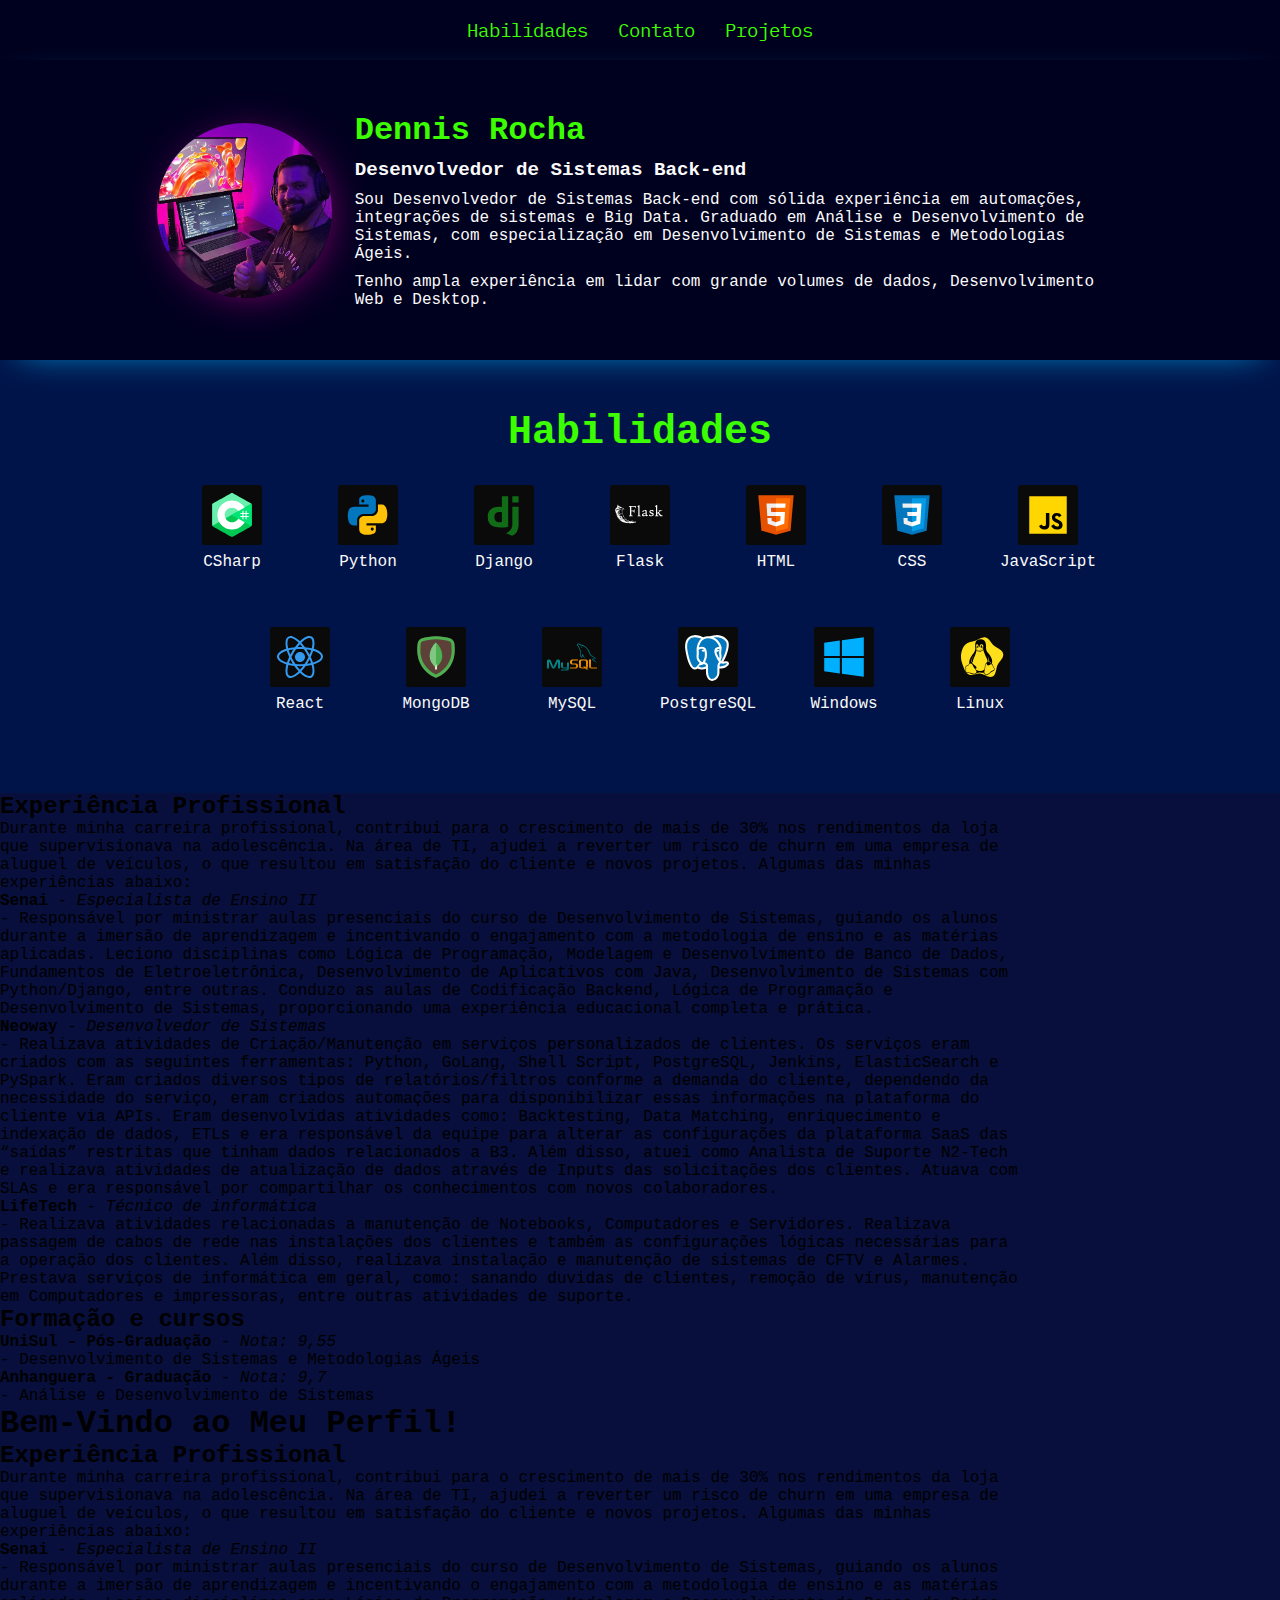
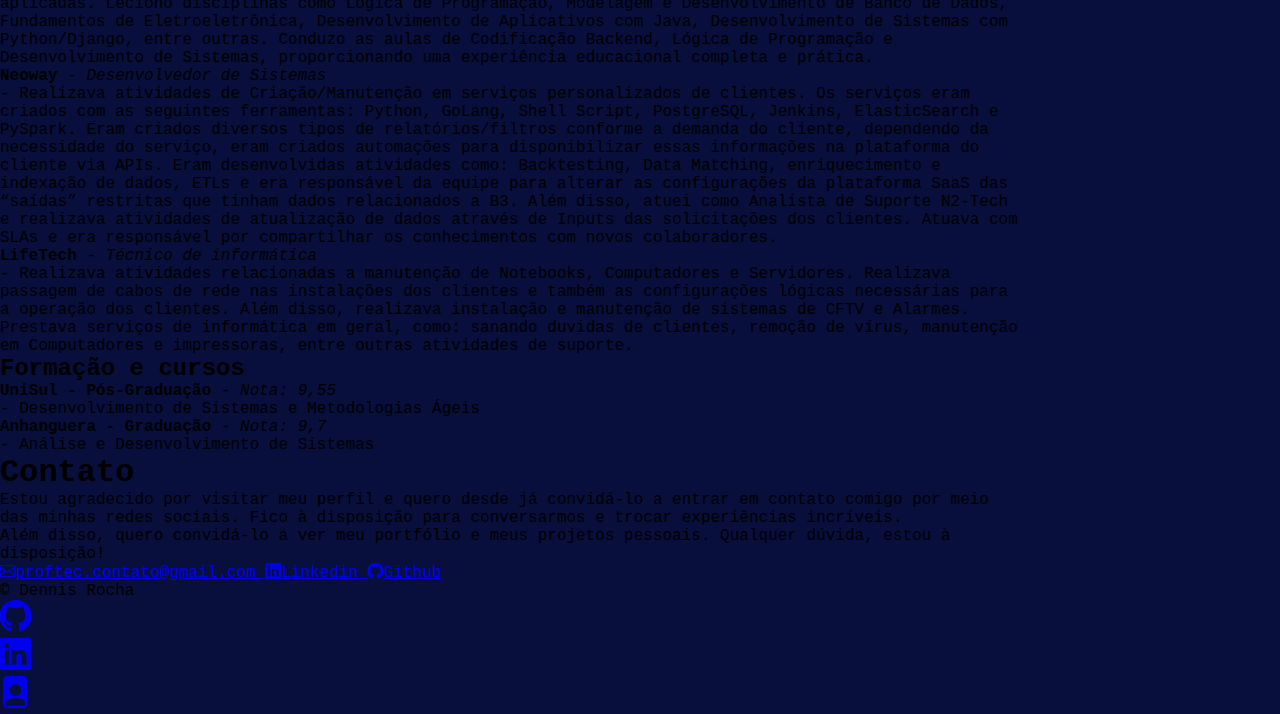
==== commit 89517195: "Atualizando portfolio" ====
--- a/index.html
+++ b/index.html
@@ -4,165 +4,527 @@
 <head>
     <meta charset="UTF-8">
     <meta name="viewport" content="width=device-width, initial-scale=1.0">
-
-    <link rel="stylesheet" href="https://cdn.jsdelivr.net/npm/bootstrap@5.3.0/dist/css/bootstrap.min.css">
     <link rel="stylesheet" href="https://cdn.jsdelivr.net/npm/bootstrap-icons@1.11.2/font/bootstrap-icons.min.css">
-    <script src="https://cdn.jsdelivr.net/npm/bootstrap@5.3.2/dist/js/bootstrap.bundle.min.js"></script>
-
-    <title>Home</title>
+    <link rel="stylesheet" href="static/css/styles.css">
+
+    <title>Dennis Rocha</title>
 </head>
-<style>
-    .bg-blue {
-        background: #000080;
-    }
-
-    .text-blue {
-        color: #000080;
-    }
-
-    .bg-dark-blue {
-        background: #00001a;
-    }
-</style>
 
 <body>
     <!-- Menu -->
     <header>
-        <nav class="navbar navbar-expand-md navbar-dark fixed-top bg-dark-blue">
-            <div class="container-fluid">
-                <a class="navbar-brand" href="#" onclick="trocarSecao('home')">Dennis Rocha</a>
-                <button class="navbar-toggler" type="button" data-bs-toggle="collapse" data-bs-target="#navbarCollapse"
-                    aria-controls="navbarCollapse" aria-expanded="false" aria-label="Toggle navigation">
-                    <span class="navbar-toggler-icon"></span>
-                </button>
-                <div class="collapse navbar-collapse" id="navbarCollapse">
-                    <ul class="navbar-nav me-auto mb-2 mb-md-0">
-                        <li class="nav-item">
-                            <a class="nav-link active" onclick="trocarSecao('contato')" aria-current="page"
-                                href="#">Contato</a>
-                        </li>
-                    </ul>
-                    <ul class="navbar-nav ms-auto">
-                        <li class="nav-item">
-                            <a class="nav-link" href="#">Voltar ao topo</a>
-                        </li>
-                    </ul>
+        <nav class="navbar-header">
+            <ul>
+                <li class="nav-item">
+                    <a href="#habilidades">Habilidades</a>
+                </li>
+                <li class="nav-item">
+                    <a onclick="trocarSecao('contato')" aria-current="page" href="#">Contato</a>
+                </li>
+                <li class="nav-item">
+                    <a href="#">Projetos</a>
+                </li>
+            </ul>
+        </nav>
+
+        <!-- Foto de perfil com descrição -->
+        <div class="intro row-reverse">
+            <div>
+                <h1>Dennis Rocha</h1>
+                <p class="description">Desenvolvedor de Sistemas Back-end</p>
+                <p>Sou Desenvolvedor de Sistemas Back-end com sólida experiência em automações, integrações de sistemas
+                    e Big Data. Graduado em Análise e Desenvolvimento de Sistemas, com especialização em Desenvolvimento
+                    de Sistemas e Metodologias Ágeis.</p>
+                <p>Tenho ampla experiência em lidar com grande volumes de dados, Desenvolvimento Web e Desktop.</p>
+            </div>
+            <img src="static/img/dennis-rocha.jpeg" alt="Imagem do Perfil" class="rounded-circle mb-3" width="150">
+        </div>
+    </header>
+
+    <main>
+
+        <!-- Seção da página sobre mim -->
+        <section id="habilidades">
+            <div class="container">
+                <h1>Habilidades</h1>
+
+                <div class="badges">
+                    <!-- C# -->
+                    <div class="badge-item">
+                        <div class="badge-icon" style="background-color: #0a0a0a;">
+                            <svg xmlns="http://www.w3.org/2000/svg" x="0px" y="0px" width="60" height="60"
+                                viewBox="0 0 48 48">
+                                <path fill="#00c853"
+                                    d="M22.903,3.286c0.679-0.381,1.515-0.381,2.193,0c3.355,1.883,13.451,7.551,16.807,9.434 C42.582,13.1,43,13.804,43,14.566c0,3.766,0,15.101,0,18.867c0,0.762-0.418,1.466-1.097,1.847 c-3.355,1.883-13.451,7.551-16.807,9.434c-0.679,0.381-1.515,0.381-2.193,0c-3.355-1.883-13.451-7.551-16.807-9.434 C5.418,34.899,5,34.196,5,33.434c0-3.766,0-15.101,0-18.867c0-0.762,0.418-1.466,1.097-1.847 C9.451,10.837,19.549,5.169,22.903,3.286z">
+                                </path>
+                                <path fill="#69f0ae"
+                                    d="M5.304,34.404C5.038,34.048,5,33.71,5,33.255c0-3.744,0-15.014,0-18.759 c0-0.758,0.417-1.458,1.094-1.836c3.343-1.872,13.405-7.507,16.748-9.38c0.677-0.379,1.594-0.371,2.271,0.008 c3.343,1.872,13.371,7.459,16.714,9.331c0.27,0.152,0.476,0.335,0.66,0.576L5.304,34.404z">
+                                </path>
+                                <path fill="#fff"
+                                    d="M24,10c-7.73,0-14,6.27-14,14s6.27,14,14,14s14-6.27,14-14S31.73,10,24,10z M24,31 c-3.86,0-7-3.14-7-7s3.14-7,7-7s7,3.14,7,7S27.86,31,24,31z">
+                                </path>
+                                <path fill="#00e676"
+                                    d="M42.485,13.205c0.516,0.483,0.506,1.211,0.506,1.784c0,3.795-0.032,14.589,0.009,18.384 c0.004,0.396-0.127,0.813-0.323,1.127L23.593,24L42.485,13.205z">
+                                </path>
+                                <path fill="#fff" d="M34 20H35V28H34zM37 20H38V28H37z"></path>
+                                <path fill="#fff" d="M32 25H40V26H32zM32 22H40V23H32z"></path>
+                            </svg>
+                        </div>
+                        <span>CSharp</span>
+                    </div>
+
+                    <!-- Python -->
+                    <div class="badge-item">
+                        <div class="badge-icon" style="background-color: #0a0a0a;">
+                            <svg xmlns="http://www.w3.org/2000/svg" x="0px" y="0px" width="60" height="60"
+                                viewBox="0 0 48 48">
+                                <path fill="#0277BD"
+                                    d="M24.047,5c-1.555,0.005-2.633,0.142-3.936,0.367c-3.848,0.67-4.549,2.077-4.549,4.67V14h9v2H15.22h-4.35c-2.636,0-4.943,1.242-5.674,4.219c-0.826,3.417-0.863,5.557,0,9.125C5.851,32.005,7.294,34,9.931,34h3.632v-5.104c0-2.966,2.686-5.896,5.764-5.896h7.236c2.523,0,5-1.862,5-4.377v-8.586c0-2.439-1.759-4.263-4.218-4.672C27.406,5.359,25.589,4.994,24.047,5z M19.063,9c0.821,0,1.5,0.677,1.5,1.502c0,0.833-0.679,1.498-1.5,1.498c-0.837,0-1.5-0.664-1.5-1.498C17.563,9.68,18.226,9,19.063,9z">
+                                </path>
+                                <path fill="#FFC107"
+                                    d="M23.078,43c1.555-0.005,2.633-0.142,3.936-0.367c3.848-0.67,4.549-2.077,4.549-4.67V34h-9v-2h9.343h4.35c2.636,0,4.943-1.242,5.674-4.219c0.826-3.417,0.863-5.557,0-9.125C41.274,15.995,39.831,14,37.194,14h-3.632v5.104c0,2.966-2.686,5.896-5.764,5.896h-7.236c-2.523,0-5,1.862-5,4.377v8.586c0,2.439,1.759,4.263,4.218,4.672C19.719,42.641,21.536,43.006,23.078,43z M28.063,39c-0.821,0-1.5-0.677-1.5-1.502c0-0.833,0.679-1.498,1.5-1.498c0.837,0,1.5,0.664,1.5,1.498C29.563,38.32,28.899,39,28.063,39z">
+                                </path>
+                            </svg>
+                        </div>
+                        <span>Python</span>
+                    </div>
+
+                    <!-- Django -->
+                    <div class="badge-item">
+                        <div class="badge-icon" style="background-color: #0a0a0a;">
+                            <svg xmlns="http://www.w3.org/2000/svg" x="0px" y="0px" width="100" height="100"
+                                viewBox="0,0,256,256">
+                                <g fill="#116c18" fill-rule="nonzero" stroke="none" stroke-width="1"
+                                    stroke-linecap="butt" stroke-linejoin="miter" stroke-miterlimit="10"
+                                    stroke-dasharray="" stroke-dashoffset="0" font-family="none" font-weight="none"
+                                    font-size="none" text-anchor="none" style="mix-blend-mode: normal">
+                                    <g transform="scale(10.66667,10.66667)">
+                                        <path
+                                            d="M11,3v5.1582c-0.347,-0.141 -1.09584,-0.1582 -1.46484,-0.1582c-2.776,0 -5.3457,1.306 -5.3457,5c0,4.42 3.48055,5 5.81055,5c0.92,0 3,-0.09086 4,-0.38086v-14.61914zM16,3v3h3v-3zM16,8v8.70117c0,1.516 -0.922,3.094 -3,4l2.85938,1.29492c2.906,-1 3.14063,-4.29492 3.14063,-5.29492v-8.70117zM9.9707,10.55078c0.32,0 0.6793,0.05867 1.0293,0.13867v4.70313c-0.35,0.08 -0.7093,0.14063 -1.0293,0.14063c-1.31,0 -2.58008,-0.4132 -2.58008,-2.5332c0,-2.12 1.27008,-2.44922 2.58008,-2.44922z">
+                                        </path>
+                                    </g>
+                                </g>
+                            </svg>
+                        </div>
+                        <span>Django</span>
+                    </div>
+
+                    <!-- Flask -->
+                    <div class="badge-item">
+                        <div class="badge-icon" style="background-color: #0a0a0a;">
+                            <svg xmlns="http://www.w3.org/2000/svg" x="0px" y="0px" width="100" height="100"
+                                viewBox="0,0,256,256">
+                                <g fill="#ffffff" fill-rule="nonzero" stroke="none" stroke-width="1"
+                                    stroke-linecap="butt" stroke-linejoin="miter" stroke-miterlimit="10"
+                                    stroke-dasharray="" stroke-dashoffset="0" font-family="none" font-weight="none"
+                                    font-size="none" text-anchor="none" style="mix-blend-mode: normal">
+                                    <g transform="scale(5.12,5.12)">
+                                        <path
+                                            d="M2.60938,14.62891c-0.41525,0.03487 -0.77777,0.36873 -0.25977,0.92774c0.995,0.562 -0.9813,0.97556 -0.4043,1.35156c0.184,0.396 -0.01473,0.8372 -0.55273,0.9082c-0.788,0.068 -0.71331,1.14408 0.05469,0.58008c0.857,-0.272 0.14814,0.10755 -0.25586,0.18555c-0.907,0.264 -1.52505,1.17005 -0.99805,1.99805c0.504,1.14 0.6383,2.41166 1.0293,3.59766c0.647,1.824 1.59231,3.55959 2.82031,5.05859c0.583,0.85 1.43533,1.45398 2.23633,2.08398c0.788,0.511 1.6655,1.0222 2.5625,1.2832c1.593,0.583 3.30256,0.63753 4.97656,0.76953c1.02,-0.002 2.04378,-0.07391 3.05078,-0.25391c0.906,0.098 1.55795,-0.67658 2.37695,-0.26758c0.496,-0.44 1.21884,-0.24836 1.71484,-0.56836c0.367,-1.248 -1.26039,-0.24742 -1.77539,-0.85742c-0.56,0.658 -1.02998,-0.07219 -1.70898,0.13281c-1.156,0.058 0.08759,-0.51788 0.05859,-1.04687c-0.613,-0.47 -1.30527,0.64531 -1.69726,0.94531c-0.968,-0.175 -1.92645,-0.45014 -2.81445,-0.86914c-1.012,-0.527 -2.00528,-1.15397 -2.73828,-2.04297c-0.767,-0.908 -1.61484,-1.82619 -1.96484,-2.99219c-0.74,-1.925 -0.69186,-4.00925 -0.88086,-6.03125c0.07,-1.369 1.51563,0.14734 2.14063,-0.34766c-0.214,-0.71 -1.35437,-0.93475 -1.98437,-1.21875c-0.608,-0.042 -0.82956,-0.58686 -1.47656,-0.63086c0.031,-0.76 -1.18881,-0.34181 -1.63281,-0.88281c0.437,-1.128 -1.44778,0.02678 -1.30078,-0.94922c0.307,-0.6345 -0.16092,-0.89816 -0.57617,-0.86328zM2.61523,14.72461c0.09856,-0.02459 0.21192,-0.00481 0.32617,0.08594c0.542,0.73 -0.99689,-0.08372 -0.46289,0.61328c-0.32475,-0.15225 -0.15897,-0.62544 0.13672,-0.69922zM41.91406,15.08594c-0.067,0 -0.24239,0.09134 -0.52539,0.27734c-0.35,0.226 -0.71947,0.4042 -1.10547,0.5332c-0.242,0.083 -0.36133,0.19866 -0.36133,0.34766c0,0.103 0.08391,0.18323 0.25391,0.24023c0.361,0.119 0.59794,0.28314 0.71094,0.49414c0.083,0.165 0.125,0.45786 0.125,0.88086v6.75586c0,0.592 -0.14278,0.92409 -0.42578,0.99609c-0.315,0.082 -0.47266,0.20328 -0.47266,0.36328c0,0.067 0.00563,0.12025 0.01563,0.15625c0.025,0.103 0.19295,0.14123 0.50195,0.11523c1.227,-0.098 2.09828,-0.12217 2.61328,-0.07617c0.165,0.016 0.26569,0.00847 0.30469,-0.01953c0.039,-0.028 0.05859,-0.1017 0.05859,-0.2207c0,-0.15 -0.12128,-0.24048 -0.36328,-0.27148c-0.392,-0.041 -0.642,-0.09792 -0.75,-0.16992c-0.154,-0.103 -0.23805,-0.31844 -0.24805,-0.64844c-0.01,-0.33 -0.01367,-0.58281 -0.01367,-0.75781c0,-0.247 0.12128,-0.43827 0.36328,-0.57227c0.216,-0.155 0.36708,-0.23242 0.45508,-0.23242c0.072,0 0.13173,0.043 0.17773,0.125c0.567,0.959 1.25827,1.87595 2.07227,2.75195c0.123,0.129 0.33014,0.16442 0.61914,0.10742c0.583,-0.046 1.05306,-0.07117 1.41406,-0.07617c0.242,-0.01 0.36328,-0.10711 0.36328,-0.28711c0,-0.144 -0.02894,-0.23263 -0.08594,-0.26563c-0.057,-0.033 -0.20245,-0.05078 -0.43945,-0.05078c-0.319,0 -0.6633,-0.1567 -1.0293,-0.4707c-0.572,-0.499 -1.18022,-1.23975 -1.82422,-2.21875c-0.175,-0.273 -0.26172,-0.44558 -0.26172,-0.51758c0,-0.046 0.01955,-0.08423 0.06055,-0.11523c0.556,-0.556 1.08031,-0.94597 1.57031,-1.16797c0.351,-0.165 0.72409,-0.25648 1.12109,-0.27148c0.253,-0.015 0.37891,-0.11016 0.37891,-0.28516c0,-0.186 -0.08023,-0.28211 -0.24023,-0.28711c-0.489,0 -0.98156,-0.00281 -1.47656,-0.00781c-0.711,-0.005 -1.25205,-0.03198 -1.62305,-0.08398c-0.165,-0.026 -0.25648,0.05242 -0.27148,0.23242c-0.01,0.18 0.07586,0.27978 0.25586,0.30078c0.417,0.057 0.625,0.15397 0.625,0.29297c0,0.077 -0.06155,0.18155 -0.18555,0.31055c-0.624,0.541 -1.14817,0.9775 -1.57617,1.3125c-0.16,0.134 -0.27847,0.20117 -0.35547,0.20117c-0.072,0 -0.10937,-0.06717 -0.10937,-0.20117l-0.01367,-4.83789c0,-0.634 0.00281,-1.13962 0.00781,-1.51562c0.005,-0.546 0.00781,-0.80162 0.00781,-0.76562c0,-0.268 -0.10736,-0.40039 -0.31836,-0.40039zM24.26758,15.14063c-0.082,0 -0.27889,0.09134 -0.58789,0.27734c-0.376,0.237 -0.73984,0.41239 -1.08984,0.52539c-0.232,0.077 -0.34766,0.19461 -0.34766,0.34961c0,0.103 0.08023,0.18128 0.24023,0.23828c0.304,0.108 0.51572,0.26103 0.63672,0.45703c0.121,0.196 0.18359,0.50292 0.18359,0.91992v6.99414c0,0.422 -0.14088,0.67672 -0.42187,0.76172c-0.281,0.085 -0.41992,0.1885 -0.41992,0.3125c0,0.139 0.02327,0.22486 0.07227,0.25586c0.049,0.03 0.17962,0.03467 0.39063,0.01367c1.052,-0.088 1.93158,-0.0963 2.64258,-0.0293c0.232,0.025 0.34766,-0.06548 0.34766,-0.27148c0,-0.149 -0.11466,-0.23672 -0.34766,-0.26172c-0.376,-0.046 -0.64187,-0.1412 -0.79687,-0.2832c-0.155,-0.142 -0.23242,-0.36959 -0.23242,-0.68359l-0.0293,-6.90234c-0.006,-0.494 -0.00133,-0.99781 0.01367,-1.50781c0.021,-0.536 0.03125,-0.79444 0.03125,-0.77344c0,-0.263 -0.09416,-0.39258 -0.28516,-0.39258zM13.98828,15.95313c-0.057,0.01 -0.09705,0.06411 -0.12305,0.16211c-0.051,0.16 0.02642,0.28591 0.23242,0.37891c0.329,0.15 0.55478,0.317 0.67578,0.5c0.121,0.183 0.18164,0.44516 0.18164,0.78516v6.61719c0,0.83 -0.25281,1.27308 -0.75781,1.33008c-0.221,0.021 -0.33203,0.09647 -0.33203,0.23047c0,0.212 0.11003,0.30249 0.33203,0.27148c0.793,-0.108 1.80048,-0.11167 3.02148,-0.01367c0.422,0.036 0.64869,-0.03117 0.67969,-0.20117c0.031,-0.195 -0.08003,-0.30603 -0.33203,-0.33203c-0.494,-0.062 -0.81584,-0.13199 -0.96484,-0.20898c-0.191,-0.093 -0.28711,-0.26934 -0.28711,-0.52734v-3.47656c0,-0.066 0.04567,-0.10156 0.13867,-0.10156c0.819,0 1.41239,0.02241 1.77539,0.06641c0.363,0.044 0.61209,0.3892 0.74609,1.0332c0.037,0.17 0.12553,0.24547 0.26953,0.23047c0.175,-0.01 0.26086,-0.08084 0.25586,-0.21484c-0.052,-1.123 -0.00533,-2.03533 0.13867,-2.73633c0.026,-0.124 -0.04961,-0.20424 -0.22461,-0.24023c-0.206,-0.046 -0.32533,0.03423 -0.36133,0.24023c-0.057,0.377 -0.11483,0.60922 -0.17383,0.69922c-0.059,0.09 -0.1757,0.14502 -0.3457,0.16602c-0.871,0.057 -1.53514,0.08875 -1.99414,0.09375c-0.149,0.005 -0.22266,-0.05092 -0.22266,-0.16992v-3.50195c0,-0.119 0.02417,-0.19642 0.07617,-0.23242c0.083,-0.057 0.25934,-0.08398 0.52734,-0.08398c1.17,0 1.89936,0.02236 2.19336,0.06836c0.273,0.036 0.4932,0.14336 0.6582,0.31836c0.14,0.149 0.28641,0.41111 0.44141,0.78711c0.056,0.139 0.15678,0.20898 0.30078,0.20898c0.144,0 0.21484,-0.08023 0.21484,-0.24023c0.02,-0.814 0.07411,-1.39328 0.16211,-1.73828c0.005,-0.021 0.00777,-0.04041 0.00977,-0.06641c0,-0.077 -0.17258,-0.10694 -0.51758,-0.08594c-1.036,0.062 -2.2655,0.09375 -3.6875,0.09375c-1.206,0 -1.97188,-0.02613 -2.29687,-0.07812c-0.222,-0.036 -0.35816,-0.04625 -0.41016,-0.03125zM3.79102,16.13672c0.138,0.02925 0.18564,0.11161 -0.19336,0.16211l-0.15234,-0.00781c-0.02,-0.1595 0.2077,-0.18355 0.3457,-0.1543zM3.63867,16.66992c0.274,0.12 0.83573,0.17556 0.92773,0.47656c-0.561,-0.292 0.11163,0.35184 -0.35937,0.33984c-0.254,0.003 -0.72436,-0.54241 -0.56836,-0.81641zM3.49805,17.12305c0.635,0.483 -0.35386,-0.00027 -0.75586,0.30273c-0.633,0.064 0.69386,-0.35673 0.75586,-0.30273zM5.17578,17.41211c0.08103,0.02238 0.08102,0.09902 -0.05273,0.25977c0.492,0.588 0.11039,0.38966 -0.22461,-0.02734c0.294,0.203 0.06723,1.07956 -0.38477,0.47656c-0.32,-0.596 -0.52259,-0.19316 -0.18359,0.21484c-0.333,-0.627 -1.29695,-0.35914 -2.00195,-0.11914c-0.455,-0.05 1.18238,-0.38875 1.35938,-0.46875c0.27375,0.00525 1.24519,-0.40306 1.48828,-0.33594zM7.14844,18.07617c0.20111,-0.00259 0.39945,0.00498 0.5957,0.02148c0.315,0.367 -0.23845,0.9883 -0.81445,1.0293c-0.7,0.262 -1.4125,0.32611 -2.0625,0.41211c-0.834,-0.105 -1.43287,0.64523 -2.29687,0.74023c0.23,-0.426 -0.18895,-0.14697 -0.62695,-0.16797c0.223,0.86 -1.543,-0.22855 -0.5,-0.43555c-0.782,-0.278 -0.79294,0.54372 -0.71094,1.01172h-0.05273c-0.716,-0.922 0.08033,-1.29802 0.98633,-1.41602c-0.172,0.425 0.24739,0.56167 0.65039,0.63867c0.653,-0.18 -0.42955,-0.2958 0.06445,-0.4668c0.271,-0.05 -0.86397,-0.27144 0.08203,-0.39844c0.97,-0.163 1.84269,-0.54414 2.80469,-0.74414c0.651,-0.129 1.27753,-0.21683 1.88086,-0.22461zM6.93359,18.29492c-0.08563,-0.02662 -0.28472,0.02692 -0.38672,0.29492c0.074,0.169 0.1107,-0.04942 0.0957,-0.10742c0.3495,-0.0535 0.37664,-0.16088 0.29102,-0.1875zM4.91602,18.6543c-0.27987,-0.01288 -0.73839,0.04769 -0.90039,0.24219c0.206,0.094 0.43252,-0.26011 0.72852,-0.03711c0.5525,-0.105 0.45175,-0.1922 0.17188,-0.20508zM8.91211,18.70508c0.13989,-0.02284 0.57305,0.13891 0.41992,0.41016c-0.105,0.03 -0.08706,-0.1283 -0.16406,-0.1543c-0.31725,-0.16163 -0.3398,-0.24216 -0.25586,-0.25586zM3.48633,19.08008c-0.07314,-0.00008 -0.13167,0.03305 -0.13867,0.12305l0.14063,0.12891c0.56175,0.04575 0.21747,-0.25172 -0.00195,-0.25195zM3.17188,19.33789c-0.10428,-0.01524 -0.20091,0.04253 -0.25391,0.23828c0.098,-0.024 0.25366,0.03252 0.34766,0.10352c0.5925,0.405 0.21909,-0.29609 -0.09375,-0.3418zM6.98242,19.43359c0.52002,-0.10177 0.3683,1.24433 0.20117,1.6582c0.315,-0.215 0.25434,0.99917 0.15234,1.45117c0.172,-0.231 0.24278,0.37378 0.05078,0.80078c0.016,-0.07 0.41609,-0.131 0.12109,0.375c-0.225,-0.496 -0.32273,1.00898 -0.17773,0.33398c0.397,-0.638 0.29306,-0.03395 0.41406,0.24805c0.078,0.585 0.33897,1.12458 0.41797,1.64258c0.367,0.37 -0.1563,0.11914 -0.1543,0.61914c0.119,-0.145 0.60456,0.20366 0.60156,0.72266c0.04,-0.823 0.08728,-0.19252 0.48828,0.02148c0.335,0.54 0.58594,1.04523 1.08594,1.49023c0.39,0.451 -0.02447,0.13416 0.14453,0.41016c0.414,0.734 1.37313,1.15956 2.20313,1.35156c0.364,0.474 0.91039,0.94547 1.65039,0.73047c-0.626,0.386 1.76308,0.49098 0.95508,0.70898c-0.42,0.228 -0.81852,-0.14695 -1.22852,-0.12695c-0.57,-0.196 -1.47103,-0.79667 -2.08203,-0.38867c-0.845,0.529 0.43305,-0.58984 -0.25195,-0.08984c-0.694,0.833 -0.47144,-0.51828 -1.14844,-0.11328c-0.039,-0.129 -0.60178,-0.16458 -0.17578,-0.39258c-0.382,-0.024 -0.14386,-0.04852 -0.00586,-0.35352c-0.164,-0.034 -1.07559,-0.00178 -1.43359,-0.30078c-0.422,-0.549 0.07367,-0.32609 0.51367,-0.24609c-0.706,0.124 0.24284,0.52969 0.71484,0.30469c-0.212,-0.09 -0.45462,-0.54822 -1.01562,-0.94922c-0.784,-0.472 -1.42919,-0.69722 -2.24219,-1.07422c-0.88,-0.522 0.19695,-0.18516 0.50195,0.08984c0.878,0.387 0.53244,-0.54316 0.02344,-0.78516c-0.558,0.023 -0.70144,-0.61803 -1.14844,-0.58203c0.706,0.113 1.19616,-0.18258 0.41016,-0.89258c-0.747,-0.872 0.31195,0.65794 -0.12305,0.46094c-0.198,-0.261 -0.04964,-0.63649 -0.68164,-0.77148c-0.007,0.241 -0.08661,0.61442 -0.22461,0.10742c-0.176,0.03 -0.37748,0.22317 -0.52148,-0.29883c0.136,-0.593 -0.58722,-0.72842 -0.69922,-1.10742c0.625,0.399 0.90784,0.08444 0.46484,-0.35156c-0.305,-0.533 -0.34758,-0.11502 -0.51758,-0.04102c-0.613,0.626 -0.05612,-1.07989 -0.32812,-0.58789c-0.274,-0.008 -0.11633,0.30155 -0.11133,0.68555c-0.896,-0.222 0.21756,0.47152 0.47656,0.85352c-0.409,-0.428 -0.33964,0.32084 -0.68164,-0.03516c-0.116,-0.315 -0.13217,-0.81239 -0.70117,-0.90039c0.647,-0.224 -0.38483,-0.67912 -0.29883,-0.70312c0.37,-0.337 0.41728,-0.80017 0.86328,-0.07617c-0.565,-0.046 -0.01595,0.93262 0.12305,0.64063c-0.022,-0.501 0.23095,-1.02681 -0.62305,-1.25781c-0.251,0.338 -0.68364,-0.66217 -0.18164,-0.45117c-0.066,-0.664 0.77861,-0.27255 0.72461,-0.56055c0.436,-0.191 -0.52781,-0.80769 -0.00781,-1.05469c0.398,0.242 1.43033,-0.3808 0.73633,-0.4668c0.434,-0.004 0.78212,0.18609 0.82813,-0.25391c0.351,0.076 1.3005,0.37834 0.4375,-0.09766c0.276,-0.137 0.85931,-0.25281 1.19531,-0.25781c0.10363,-0.08062 0.19134,-0.12413 0.26563,-0.13867zM36.62109,19.99219c-0.664,0 -1.1948,0.14827 -1.5918,0.44727c-0.428,0.31 -0.64062,0.74183 -0.64062,1.29883c0,0.453 0.13716,0.81403 0.41016,1.08203c0.252,0.252 0.75386,0.54586 1.50586,0.88086c0.52,0.227 0.87078,0.4257 1.05078,0.5957c0.165,0.15 0.24805,0.33464 0.24805,0.55664c0,0.505 -0.36284,0.75781 -1.08984,0.75781c-0.861,0 -1.48509,-0.33672 -1.87109,-1.01172c-0.088,-0.149 -0.19436,-0.21617 -0.31836,-0.20117c-0.124,0.01 -0.18555,0.15083 -0.18555,0.42383c0,0.634 0.0215,0.98855 0.0625,1.06055c0.067,0.077 0.30956,0.16091 0.72656,0.25391c0.484,0.103 0.96912,0.15625 1.45313,0.15625c0.727,0 1.3007,-0.16238 1.7207,-0.48437c0.42,-0.322 0.62891,-0.75478 0.62891,-1.30078c0,-0.494 -0.15394,-0.88855 -0.46094,-1.18555c-0.237,-0.226 -0.6857,-0.48262 -1.3457,-0.76562c-0.629,-0.273 -1.02726,-0.47452 -1.19727,-0.60352c-0.191,-0.15 -0.28711,-0.34856 -0.28711,-0.60156c0,-0.453 0.35259,-0.67969 1.05859,-0.67969c0.624,0 1.13988,0.33109 1.54688,0.99609c0.057,0.093 0.16984,0.12194 0.33984,0.08594c0.159,-0.041 0.2318,-0.09511 0.2168,-0.16211c-0.129,-0.546 -0.21486,-0.96295 -0.25586,-1.25195c-0.016,-0.098 -0.20908,-0.18105 -0.58008,-0.24805c-0.345,-0.066 -0.72753,-0.09961 -1.14453,-0.09961zM30.1875,20.02344c-0.608,0 -1.24039,0.17453 -1.90039,0.51953c-0.629,0.33 -0.94336,0.61823 -0.94336,0.86523c0,0.396 0.21177,0.5742 0.63477,0.5332c0.371,-0.031 0.65552,-0.24558 0.85352,-0.64258c0.198,-0.397 0.40886,-0.5957 0.63086,-0.5957c0.778,0 1.15014,0.42453 1.11914,1.26953l-0.01367,0.49414c-0.005,0.216 -0.1832,0.35878 -0.5332,0.42578c-2.041,0.387 -3.06055,1.02502 -3.06055,1.91602c0,0.469 0.15389,0.84028 0.46289,1.11328c0.283,0.247 0.63559,0.37109 1.05859,0.37109c0.448,0 0.89489,-0.10541 1.33789,-0.31641c0.443,-0.211 0.68838,-0.31836 0.73438,-0.31836c0.062,0 0.16922,0.09892 0.32422,0.29492c0.154,0.196 0.3322,0.29297 0.5332,0.29297c0.237,0 0.55327,-0.10912 0.94727,-0.32812c0.394,-0.219 0.5918,-0.38223 0.5918,-0.49023c0,-0.201 -0.07556,-0.30173 -0.22656,-0.30273c-0.026,0 -0.11734,0.01306 -0.27734,0.03906c-0.16,0.026 -0.26722,0.03906 -0.32422,0.03906c-0.288,0 -0.43078,-0.16695 -0.42578,-0.50195l0.03125,-3.18555c0.01,-0.995 -0.50869,-1.49219 -1.55469,-1.49219zM6.92578,20.25977c-0.13148,0.03769 -0.33706,0.73658 -0.19531,0.98633c0.312,0.497 0.62419,-1.22153 0.36719,-0.64453c-0.138,0.735 -0.27908,0.42786 -0.08008,-0.11914c-0.012,-0.17575 -0.04797,-0.23522 -0.0918,-0.22266zM2.53516,20.91016c0.0497,-0.00223 0.13698,0.00175 0.27148,0.01563c0.694,-0.024 0.47117,0.38511 0.07617,0.41211c-0.009,0.026 -0.36184,-0.08464 -0.21484,-0.18164c0.952,0.12075 -0.48073,-0.23047 -0.13281,-0.24609zM4.2832,21.15234c0.05788,0.12975 0.15603,0.37392 0.08203,0.48242c0.195,0.193 0.86117,0.53645 0.32617,0.06445c0.341,-0.068 -0.04505,-0.17589 -0.24805,-0.33789c-0.2355,-0.3535 -0.21803,-0.33873 -0.16016,-0.20898zM2.01953,21.16992c0.1575,-0.00613 0.31917,0.07472 0.01367,0.26172c-0.3245,-0.1625 -0.17117,-0.25559 -0.01367,-0.26172zM6.45898,21.625c-0.01011,-0.01438 -0.01541,-0.00164 -0.00391,0.06836c0.11775,0.264 0.03423,-0.02523 0.00391,-0.06836zM4.09375,21.88867c0.092,0.133 0.34103,0.07412 0.45703,0.20313c1.048,0.434 -0.09403,-0.28112 -0.45703,-0.20312zM3.92969,21.9707c-0.05156,0.01172 -0.0423,0.08022 0.07227,0.23828c0.072,0.163 0.24563,0.17684 0.39063,0.21484c1.1245,0.51837 -0.23948,-0.5039 -0.46289,-0.45312zM1.99414,22.05859c0.17087,0.02788 0.37639,0.11998 0.15039,0.20898l-0.0918,-0.03516c-0.3655,-0.1665 -0.22947,-0.2017 -0.05859,-0.17383zM3.58398,22.19531c-0.0512,0.00267 -0.00728,0.07952 0.23047,0.29102l0.1543,0.1582c0.78,0.21375 -0.23116,-0.45723 -0.38477,-0.44922zM3.47852,22.4043c-0.04027,-0.00127 0.32155,0.38566 0.1543,0.37891c-0.579,-0.423 -0.34262,-0.12383 -0.01562,0.20117c0.355,0.527 0.64831,-0.31392 0.07031,-0.41992c-0.1375,-0.1155 -0.19556,-0.15973 -0.20898,-0.16016zM5.93555,22.95508c-0.00736,0.02414 -0.00864,0.1057 0.00586,0.2832c0.09675,0.08775 0.01622,-0.35562 -0.00586,-0.2832zM6.44727,23c-0.12473,0.00075 -0.21841,0.88506 0.08984,1.07031c0.127,0.365 0.26259,0.21478 0.30859,-0.19922c-0.298,0.006 0.12266,-0.64853 -0.27734,-0.51953c-0.035,-0.25475 -0.07952,-0.35181 -0.12109,-0.35156zM7.30859,23.01953c-0.02238,-0.04962 -0.0762,0.05888 -0.0957,0.42188v0.10352c0.108,-0.2685 0.11808,-0.47577 0.0957,-0.52539zM1.46875,23.04883c0.07903,-0.01903 0.5295,0.89328 0.46875,1.14453c-0.276,-0.096 -0.26263,-0.52786 -0.39062,-0.75586c-0.08875,-0.27225 -0.10447,-0.38233 -0.07812,-0.38867zM4.75977,23.09375c-0.073,0.203 0.15497,0.8687 0.29297,1.0957c0.352,0.541 0.19408,-0.29586 0.58008,0.24414c-0.212,-0.474 0.09969,-0.21597 0.05469,-0.41797c-0.098,-0.204 -1.04723,-1.28375 -0.61523,-0.46875c0.391,0.972 -0.2455,-0.12213 -0.3125,-0.45312zM1.2832,23.25195c0.10567,0.06811 0.38891,0.52891 0.44141,0.78516c0.445,0.536 0.26947,0.83128 0.73047,1.48828c-0.593,-0.374 -0.70503,-1.26675 -1.08203,-1.84375c-0.15413,-0.37012 -0.15325,-0.47056 -0.08984,-0.42969zM30.37109,23.37305c0.05088,0.00388 0.09105,0.01661 0.12305,0.03711c0.065,0.041 0.09484,0.12491 0.08984,0.25391l-0.01562,1.26953c0,0.16 -0.15952,0.29716 -0.47852,0.41016c-0.273,0.098 -0.53888,0.14648 -0.79687,0.14648c-0.644,0 -0.9668,-0.29567 -0.9668,-0.88867c0,-0.588 0.62128,-0.99284 1.86328,-1.21484c0.0695,-0.013 0.13077,-0.01755 0.18164,-0.01367zM4.55664,24.93164c0.23855,0.07487 0.09438,0.85506 0.45313,0.96094c0.801,1.045 -0.55481,0.03069 -1.00781,-0.07031c0.058,-0.003 -0.40212,-0.13078 -0.20312,-0.17578c-0.145,-0.149 -0.46952,-0.69013 0.27148,-0.32812c0.589,0.295 0.63842,0.09595 0.35742,-0.37305c0.05225,-0.02212 0.09483,-0.02437 0.12891,-0.01367zM1.85352,25.08398c0.01983,-0.09975 0.4277,0.55633 0.50195,0.83008c0.224,0.713 0.92509,1.1237 0.99609,1.5957c0.777,0.448 0.37825,1.17877 1.03125,1.38477c0.29,-0.147 0.31855,0.88002 0.93555,0.66602c-0.343,0.161 0.14441,0.35139 0.31641,0.65039c0.389,-0.053 1.24158,0.85697 0.39258,0.54297c-0.358,-0.076 -0.60247,-0.44841 -0.85547,-0.69141c-0.751,-0.477 -1.23839,-1.27506 -1.65039,-2.03906c-0.531,-0.803 -1.1702,-1.60592 -1.5332,-2.54492c-0.1065,-0.24375 -0.14138,-0.36128 -0.13477,-0.39453zM7.82031,25.6875c-0.03959,0.02028 -0.04166,0.13894 0.07422,0.39844l0.06836,0.11133c0.09437,-0.30687 -0.0766,-0.54356 -0.14258,-0.50977zM5.11914,26.60547c0.221,0.04812 0.5535,0.16686 0.6875,0.19336c0.037,0.159 -0.7575,0.13431 -0.0625,0.44531c-0.405,-0.011 -0.52722,-0.0415 0.05078,0.3125c-0.227,0.182 0.45766,0.32661 0.22266,0.59961c0.697,0.544 -0.12583,0.13802 -0.42383,-0.08398c-0.176,-0.122 -0.89325,-0.36444 -0.78125,-0.52344c0.846,0.444 0.2148,-0.01945 -0.1582,-0.31445c0.682,0.167 -0.54648,-0.50512 0.10352,-0.32812c0.193,0.047 -0.29225,-0.39822 0.34375,-0.07422c-0.313,-0.253 -0.20342,-0.27469 0.01758,-0.22656zM9.36133,28.31055c-0.08714,-0.03075 -0.00089,0.30652 0.19336,0.50977c0.414,0.493 0.09908,-0.27989 -0.04492,-0.33789c-0.07,-0.11025 -0.11939,-0.16163 -0.14844,-0.17187zM5.70898,28.79492c0.2305,0.0025 0.60734,0.10647 0.83984,0.23047c1.02,0.227 -0.217,0.5005 -0.625,0.1875l-0.17187,-0.03711c-0.3565,-0.283 -0.27347,-0.38336 -0.04297,-0.38086zM6.92773,28.90234c0.08483,-0.01811 0.47039,0.14047 0.63477,0.29297c0.489,0.066 0.49117,0.28939 -0.04883,0.15039c-0.096,-0.059 -0.25078,-0.05569 -0.30078,-0.17969c-0.27825,-0.17775 -0.33606,-0.25281 -0.28516,-0.26367zM7.57813,28.91016c0.15425,-0.00263 0.40683,0.0412 0.48633,0.1582c1.071,0.172 -0.06777,0.24684 -0.38477,-0.03516c-0.3115,-0.0715 -0.25581,-0.12042 -0.10156,-0.12305zM7.57813,29.51367c0.11578,-0.02559 0.87187,0.28655 0.32813,0.2168l-0.1582,-0.05078c-0.17575,-0.11025 -0.20852,-0.15748 -0.16992,-0.16602zM11.18164,29.69531c0.03375,0.01186 0.06805,0.04277 0.0918,0.10352c-0.28125,-0.0045 -0.19305,-0.13909 -0.0918,-0.10352zM7.58203,29.98828c0.2197,0.02124 1.06491,0.48298 0.31641,0.27148l-0.11523,-0.04492l-0.13086,-0.06055c-0.14825,-0.13175 -0.14355,-0.17309 -0.07031,-0.16602zM9.40039,31.20508c0.10153,-0.01617 0.93531,0.05948 0.22656,0.05273c-0.21325,-0.0325 -0.26041,-0.04734 -0.22656,-0.05273zM7.18359,31.32813c0.06003,0.01342 0.15517,0.04275 0.29492,0.09375c0.895,0.553 1.92681,0.84548 2.88281,1.27148c0.84,0.11 1.72574,0.3323 2.55273,0.1543c0.69,0.345 1.40566,-0.08934 2.09766,0.22266c-1.529,0.298 -3.102,-0.02823 -4.625,-0.24023c-0.96,-0.121 -1.81736,-0.51944 -2.69336,-0.89844c-0.127,-0.06 -0.24714,-0.13508 -0.36914,-0.20508c-0.602,-0.334 -0.52741,-0.40222 0.05859,-0.07422c0.207,0.165 1.67556,0.76614 0.97656,0.36914c-0.26425,-0.06563 -1.596,-0.78727 -1.17578,-0.69336zM12.75,31.59375c0.0685,0.044 0.07086,0.18764 0.06836,0.36914c-0.46,0.508 -0.1857,-0.20764 -0.4707,0.06836c-0.263,0.21 -0.20059,-0.12508 -0.05859,-0.20508c0.2575,-0.2205 0.39244,-0.27642 0.46094,-0.23242zM16.58398,31.75586c0.41062,0.03537 0.88034,0.13022 1.15234,0.13672c-0.165,0.347 -1.18481,0.02814 -1.63281,0.11914l-0.19336,-0.01172l-0.11914,-0.01953c0.0315,-0.236 0.38234,-0.25999 0.79297,-0.22461zM20.11523,31.86719c1.062,-0.001 0.07003,0.15434 -0.41797,0.15234c-0.554,-0.13 0.25097,-0.12634 0.41797,-0.15234zM13.71875,32.00586c0.085,-0.00962 0.11405,0.05739 -0.12695,0.21289l-0.08789,0.02734c-0.012,-0.146 0.12984,-0.23061 0.21484,-0.24023zM13.31445,32.06836c0.01563,0.02416 -0.0193,0.09333 -0.1543,0.23633c-0.393,0.0255 0.10742,-0.3088 0.1543,-0.23633zM9.48242,32.17773c0.09591,-0.02409 1.12897,0.27384 1.26172,0.24609c1.053,0.391 -0.62856,0.1272 -0.97656,-0.0918c-0.24425,-0.10325 -0.31712,-0.14626 -0.28516,-0.1543zM14.57031,32.22852c0.00228,0.02623 -0.05253,0.08772 -0.20703,0.19922l-0.12891,0.08398c-0.183,-0.12675 0.32909,-0.36191 0.33594,-0.2832z">
+                                        </path>
+                                    </g>
+                                </g>
+                            </svg>
+                        </div>
+                        <span>Flask</span>
+                    </div>
+
+                    <!-- HTML -->
+                    <div class="badge-item">
+                        <div class="badge-icon" style="background-color: #0a0a0a;">
+                            <svg xmlns="http://www.w3.org/2000/svg" x="0px" y="0px" width="60" height="60"
+                                viewBox="0 0 48 48">
+                                <path fill="#E65100" d="M41,5H7l3,34l14,4l14-4L41,5L41,5z"></path>
+                                <path fill="#FF6D00" d="M24 8L24 39.9 35.2 36.7 37.7 8z"></path>
+                                <path fill="#FFF"
+                                    d="M24,25v-4h8.6l-0.7,11.5L24,35.1v-4.2l4.1-1.4l0.3-4.5H24z M32.9,17l0.3-4H24v4H32.9z">
+                                </path>
+                                <path fill="#EEE"
+                                    d="M24,30.9v4.2l-7.9-2.6L15.7,27h4l0.2,2.5L24,30.9z M19.1,17H24v-4h-9.1l0.7,12H24v-4h-4.6L19.1,17z">
+                                </path>
+                            </svg>
+                        </div>
+                        <span>HTML</span>
+                    </div>
+
+                    <!-- CSS -->
+                    <div class="badge-item">
+                        <div class="badge-icon" style="background-color: #0a0a0a;">
+                            <svg xmlns="http://www.w3.org/2000/svg" x="0px" y="0px" width="60" height="60"
+                                viewBox="0 0 48 48">
+                                <path fill="#0277BD" d="M41,5H7l3,34l14,4l14-4L41,5L41,5z"></path>
+                                <path fill="#039BE5" d="M24 8L24 39.9 35.2 36.7 37.7 8z"></path>
+                                <path fill="#FFF"
+                                    d="M33.1 13L24 13 24 17 28.9 17 28.6 21 24 21 24 25 28.4 25 28.1 29.5 24 30.9 24 35.1 31.9 32.5 32.6 21 32.6 21z">
+                                </path>
+                                <path fill="#EEE"
+                                    d="M24,13v4h-8.9l-0.3-4H24z M19.4,21l0.2,4H24v-4H19.4z M19.8,27h-4l0.3,5.5l7.9,2.6v-4.2l-4.1-1.4L19.8,27z">
+                                </path>
+                            </svg>
+                        </div>
+                        <span>CSS</span>
+                    </div>
+
+                    <!-- JavaScript -->
+                    <div class="badge-item">
+                        <div class="badge-icon" style="background-color: #0a0a0a;">
+                            <svg xmlns="http://www.w3.org/2000/svg" x="0px" y="0px" width="100" height="100"
+                                viewBox="0 0 48 48">
+                                <path fill="#ffd600" d="M6,42V6h36v36H6z"></path>
+                                <path fill="#000001"
+                                    d="M29.538 32.947c.692 1.124 1.444 2.201 3.037 2.201 1.338 0 2.04-.665 2.04-1.585 0-1.101-.726-1.492-2.198-2.133l-.807-.344c-2.329-.988-3.878-2.226-3.878-4.841 0-2.41 1.845-4.244 4.728-4.244 2.053 0 3.528.711 4.592 2.573l-2.514 1.607c-.553-.988-1.151-1.377-2.078-1.377-.946 0-1.545.597-1.545 1.377 0 .964.6 1.354 1.985 1.951l.807.344C36.452 29.645 38 30.839 38 33.523 38 36.415 35.716 38 32.65 38c-2.999 0-4.702-1.505-5.65-3.368L29.538 32.947zM17.952 33.029c.506.906 1.275 1.603 2.381 1.603 1.058 0 1.667-.418 1.667-2.043V22h3.333v11.101c0 3.367-1.953 4.899-4.805 4.899-2.577 0-4.437-1.746-5.195-3.368L17.952 33.029z">
+                                </path>
+                            </svg>
+                        </div>
+                        <span>JavaScript</span>
+                    </div>
+
+                    <!-- React -->
+                    <div class="badge-item">
+                        <div class="badge-icon" style="background-color: #0a0a0a;">
+                            <svg xmlns="http://www.w3.org/2000/svg" x="0px" y="0px" width="100" height="100"
+                                viewBox="0,0,256,256">
+                                <g fill="#339af0" fill-rule="evenodd" stroke="none" stroke-width="1"
+                                    stroke-linecap="butt" stroke-linejoin="miter" stroke-miterlimit="10"
+                                    stroke-dasharray="" stroke-dashoffset="0" font-family="none" font-weight="none"
+                                    font-size="none" text-anchor="none" style="mix-blend-mode: normal">
+                                    <g transform="scale(5.12,5.12)">
+                                        <path
+                                            d="M34.55469,3.98438c-0.77969,-0.02622 -1.5958,0.10972 -2.41406,0.375c-1.63652,0.53057 -3.35142,1.56451 -5.11133,2.99609c-0.68971,0.56104 -1.38567,1.20236 -2.08398,1.88281c-0.68291,-0.66318 -1.36458,-1.28728 -2.03906,-1.83594c-1.75849,-1.43043 -3.46875,-2.46478 -5.10156,-2.99414c-1.63281,-0.52936 -3.25746,-0.54577 -4.5918,0.22461c-1.33433,0.77038 -2.13227,2.18454 -2.49024,3.86328c-0.35796,1.67874 -0.31853,3.6779 0.04102,5.91602c0.12489,0.7774 0.303,1.59297 0.50586,2.42383c-0.76244,0.23107 -1.50285,0.47402 -2.18945,0.74219c-2.0721,0.80931 -3.78663,1.77754 -5.03516,2.92969c-1.24853,1.15215 -2.05469,2.55049 -2.05469,4.08594c0,1.53545 0.80616,2.93183 2.05469,4.08398c1.24852,1.15215 2.96306,2.12233 5.03516,2.93164c0.73417,0.28675 1.52904,0.54495 2.34961,0.78906c-0.29516,1.10284 -0.53429,2.17303 -0.69727,3.1875c-0.35984,2.23992 -0.39783,4.23933 -0.03906,5.92187c0.35878,1.68255 1.15712,3.10472 2.49805,3.87891c1.34093,0.77419 2.97286,0.75518 4.60938,0.22461c1.63652,-0.53057 3.34947,-1.56256 5.10938,-2.99414c0.68336,-0.55587 1.3746,-1.18998 2.06641,-1.86328c0.69543,0.67736 1.38944,1.31443 2.07617,1.87305c1.75849,1.43043 3.4707,2.46282 5.10352,2.99219c1.63281,0.52936 3.25747,0.54577 4.5918,-0.22461c1.33433,-0.77038 2.13032,-2.18454 2.48828,-3.86328c0.35796,-1.67874 0.31853,-3.67595 -0.04102,-5.91406c-0.16341,-1.01722 -0.4027,-2.09096 -0.69922,-3.19727c0.84768,-0.25006 1.66765,-0.5152 2.42383,-0.81055c2.0721,-0.80931 3.78663,-1.77949 5.03516,-2.93164c1.24853,-1.15215 2.05469,-2.54854 2.05469,-4.08398c0,-1.53545 -0.80616,-2.93379 -2.05469,-4.08594c-1.24853,-1.15215 -2.96306,-2.12037 -5.03516,-2.92969c-0.69645,-0.27202 -1.44823,-0.51813 -2.22266,-0.75195c0.20451,-0.83595 0.38608,-1.65737 0.51172,-2.43945c0.35983,-2.23991 0.39784,-4.24128 0.03906,-5.92383c-0.35877,-1.68255 -1.15907,-3.10277 -2.5,-3.87695c-0.67047,-0.38709 -1.41367,-0.57535 -2.19336,-0.60156zM34.46289,6.01953c0.48926,0.01338 0.90664,0.12981 1.26367,0.33594c0.71406,0.41226 1.24186,1.21462 1.52344,2.53516c0.28158,1.32053 0.27185,3.1047 -0.06055,5.17383c-0.11381,0.70843 -0.27905,1.45924 -0.4668,2.22852c-2.0455,-0.49227 -4.28691,-0.85757 -6.67578,-1.07227c-1.19924,-1.66137 -2.43147,-3.17492 -3.67383,-4.51758c0.65714,-0.64146 1.31002,-1.2414 1.94727,-1.75977c1.62571,-1.32243 3.16481,-2.22226 4.44922,-2.63867c0.6422,-0.20821 1.2041,-0.29854 1.69336,-0.28516zM15.48633,6.02539c0.49209,-0.01374 1.05516,0.07635 1.69922,0.28516c1.28811,0.41761 2.82991,1.31705 4.45703,2.64063c0.62446,0.50796 1.26272,1.09648 1.90625,1.72266c-1.25155,1.35365 -2.49397,2.88031 -3.70117,4.55664c-2.37877,0.21861 -4.61105,0.58588 -6.64648,1.08008c-0.18635,-0.76501 -0.35161,-1.51196 -0.46484,-2.2168c-0.33269,-2.07092 -0.34099,-3.85535 -0.05859,-5.17969c0.28239,-1.32434 0.8145,-2.13276 1.53516,-2.54883c0.36032,-0.20803 0.78135,-0.32611 1.27344,-0.33984zM24.97656,12.14258c0.81461,0.88649 1.62939,1.85658 2.4375,2.90039c-0.79403,-0.03311 -1.59777,-0.05274 -2.41406,-0.05274c-0.83254,0 -1.65159,0.02026 -2.46094,0.05469c0.80829,-1.04462 1.62269,-2.01518 2.4375,-2.90234zM25,17.00977c1.35989,0 2.68535,0.05588 3.97461,0.15039c0.88712,1.27416 1.75404,2.6259 2.58008,4.05664c0.72582,1.25715 1.38264,2.51237 1.98047,3.75195c-0.60414,1.25603 -1.27197,2.52822 -2.00781,3.80273c-0.64774,1.12191 -1.32415,2.18746 -2.01172,3.21484c-1.45631,0.12172 -2.96532,0.18945 -4.51562,0.18945c-1.58762,0 -3.13054,-0.07175 -4.61914,-0.19922c-0.67612,-1.01261 -1.34112,-2.06202 -1.97852,-3.16602c-0.73416,-1.2716 -1.39877,-2.54147 -2.00195,-3.79492c0.60572,-1.26053 1.27331,-2.53745 2.01172,-3.81641c0.82171,-1.42324 1.6861,-2.76716 2.56836,-4.03516c1.30314,-0.09664 2.64398,-0.1543 4.01953,-0.1543zM31.54883,17.41016c1.64847,0.20568 3.19626,0.49125 4.63672,0.83398c-0.42742,1.40115 -0.95389,2.86467 -1.5918,4.375c-0.41418,-0.79842 -0.84315,-1.59956 -1.30664,-2.40234c-0.56169,-0.97287 -1.1467,-1.90038 -1.73828,-2.80664zM18.34375,17.42578c-0.5791,0.88932 -1.14891,1.7988 -1.69922,2.75195c-0.46944,0.81309 -0.90731,1.625 -1.32617,2.43359c-0.6324,-1.50125 -1.1557,-2.95645 -1.58008,-4.34961c1.42972,-0.34336 2.96848,-0.62791 4.60547,-0.83594zM38.16406,18.77539c0.70888,0.21449 1.3935,0.43832 2.02148,0.68359c1.91015,0.74606 3.4211,1.62951 4.40039,2.5332c0.97929,0.90369 1.4043,1.76551 1.4043,2.60156c0,0.83605 -0.42501,1.69787 -1.4043,2.60156c-0.97929,0.90369 -2.49024,1.78714 -4.40039,2.5332c-0.69785,0.27256 -1.46459,0.51973 -2.26172,0.75391c-0.56863,-1.75878 -1.29442,-3.59365 -2.1582,-5.4668c0.99316,-2.15054 1.79546,-4.24734 2.39844,-6.24023zM11.80273,18.78516c0.59607,1.97301 1.38808,4.04896 2.36719,6.17773c-0.86945,1.88406 -1.59883,3.72936 -2.16992,5.49805c-0.76904,-0.22802 -1.50979,-0.46849 -2.18555,-0.73242c-1.91015,-0.74606 -3.4211,-1.62951 -4.40039,-2.5332c-0.97929,-0.90369 -1.4043,-1.76551 -1.4043,-2.60156c0,-0.83605 0.42501,-1.69787 1.4043,-2.60156c0.97929,-0.90369 2.49024,-1.78714 4.40039,-2.5332c0.61832,-0.2415 1.29146,-0.46215 1.98828,-0.67383zM25,20c-2.74958,0 -5,2.25042 -5,5c0,2.74958 2.25042,5 5,5c2.74958,0 5,-2.25042 5,-5c0,-2.74958 -2.25042,-5 -5,-5zM15.3418,27.36523c0.4207,0.81262 0.85823,1.62805 1.33008,2.44531c0.36917,0.63943 0.7462,1.26185 1.12891,1.87305c-1.34296,-0.18622 -2.61955,-0.42199 -3.81836,-0.70117c0.38123,-1.16761 0.83732,-2.37963 1.35938,-3.61719zM34.61914,27.36523c0.52414,1.24049 0.98047,2.45445 1.36328,3.625c-1.20261,0.27886 -2.48313,0.51382 -3.83008,0.69922c0.38773,-0.61867 0.77064,-1.24888 1.14453,-1.89648c0.46838,-0.81125 0.90421,-1.62105 1.32227,-2.42773zM13.40625,32.92383c1.80982,0.42874 3.77147,0.75808 5.85156,0.97266c1.38857,2.00838 2.83516,3.81301 4.29102,5.39063c-0.65102,0.63475 -1.29626,1.23047 -1.92773,1.74414c-1.62571,1.32243 -3.16677,2.22031 -4.45117,2.63672c-1.28441,0.41641 -2.24298,0.36148 -2.95703,-0.05078c-0.71406,-0.41226 -1.2399,-1.21462 -1.52149,-2.53516c-0.28158,-1.32053 -0.2738,-3.10275 0.05859,-5.17187c0.15079,-0.93866 0.37615,-1.94378 0.65625,-2.98633zM36.56055,32.93164c0.28244,1.04891 0.50847,2.05771 0.66016,3.00195c0.33269,2.07092 0.34099,3.85535 0.05859,5.17969c-0.28239,1.32434 -0.8106,2.13471 -1.53125,2.55078c-0.72065,0.41607 -1.68845,0.47035 -2.97656,0.05273c-1.28811,-0.41761 -2.82991,-1.31705 -4.45703,-2.64062c-0.63601,-0.51736 -1.28573,-1.11791 -1.94141,-1.75781c1.46562,-1.58377 2.92242,-3.3976 4.32031,-5.41797c2.08534,-0.21314 4.05243,-0.54052 5.86719,-0.96875zM21.86719,34.10156c1.02676,0.05596 2.06706,0.09375 3.13281,0.09375c1.0305,0 2.03706,-0.03552 3.03125,-0.08789c-1.01629,1.37117 -2.05222,2.61773 -3.08398,3.74023c-1.03114,-1.1249 -2.06512,-2.37369 -3.08008,-3.74609z">
+                                        </path>
+                                    </g>
+                                </g>
+                            </svg>
+                        </div>
+                        <span>React</span>
+                    </div>
+
+                    <!-- MongoDB -->
+                    <div class="badge-item">
+                        <div class="badge-icon" style="background-color: #0a0a0a;">
+                            <svg xmlns="http://www.w3.org/2000/svg" x="0px" y="0px" width="60" height="60"
+                                viewBox="0 0 48 48">
+                                <path fill="#5d4037"
+                                    d="M42,17.3C42,37.8,24,44,24,44S6,37.8,6,17.3c0-2.5,0.2-4.6,0.4-6.3c0.3-2.5,2-4.5,4.4-5.1 C13.9,5,18.8,4,24,4s10.1,1,13.3,1.9c2.4,0.6,4.1,2.7,4.4,5.1C41.8,12.7,42,14.9,42,17.3z">
+                                </path>
+                                <path fill="#4caf50"
+                                    d="M24,7c4.9,0,9.5,1,12.5,1.8c1.2,0.3,2,1.3,2.2,2.6c0.2,1.9,0.3,3.9,0.3,5.9c0,15.6-11.5,21.9-15,23.4 c-3.5-1.6-15-7.9-15-23.4c0-2,0.1-4,0.3-5.9c0.1-1.3,1-2.3,2.2-2.6C14.5,8,19.1,7,24,7 M24,4c-5.2,0-10.1,1-13.3,1.9 C8.4,6.5,6.6,8.6,6.4,11C6.2,12.7,6,14.9,6,17.3C6,37.8,24,44,24,44s18-6.2,18-26.7c0-2.5-0.2-4.6-0.4-6.3c-0.3-2.5-2-4.5-4.4-5.1 C34.1,5,29.2,4,24,4L24,4z">
+                                </path>
+                                <path fill="#dcedc8" d="M23 28H25V36H23z"></path>
+                                <path fill="#4caf50"
+                                    d="M24,10c0,0-6,5-6,13c0,5.2,3.3,8.5,5,10l1-3l1,3c1.7-1.5,5-4.8,5-10C30,15,24,10,24,10z">
+                                </path>
+                                <path fill="#81c784" d="M24,10c0,0-6,5-6,13c0,5.2,3.3,8.5,5,10l1-3V10z"></path>
+                            </svg>
+                        </div>
+                        <span>MongoDB</span>
+                    </div>
+
+                    <!-- MySQL -->
+                    <div class="badge-item">
+                        <div class="badge-icon" style="background-color: #0a0a0a;">
+                            <svg xmlns="http://www.w3.org/2000/svg" x="0px" y="0px" width="60" height="60"
+                                viewBox="0 0 48 48">
+                                <linearGradient id="eDMgMixeD6M6EYSYBuJ8ya_9nLaR5KFGjN0_gr1" x1="9.8" x2="11.081"
+                                    y1="25.236" y2="36.899" gradientUnits="userSpaceOnUse">
+                                    <stop offset="0" stop-color="#058f92"></stop>
+                                    <stop offset=".5" stop-color="#038489"></stop>
+                                    <stop offset="1" stop-color="#026d71"></stop>
+                                </linearGradient>
+                                <path fill="url(#eDMgMixeD6M6EYSYBuJ8ya_9nLaR5KFGjN0_gr1)"
+                                    d="M0.002,35.041h1.92v-7.085l2.667,6.057c0.329,0.755,0.779,1.022,1.662,1.022 s1.315-0.267,1.644-1.022l2.667-5.902v6.93h1.92v-7.258c0-0.697-0.277-1.035-0.849-1.209c-1.367-0.43-2.285-0.059-2.7,0.872 l-2.735,6.16l-2.649-6.16c-0.398-0.93-1.332-1.302-2.7-0.872C0.277,26.748,0,27.085,0,27.782v7.258H0.002z M13.441,29.281h1.92 v4.055c-0.015,0.2,0.064,0.731,0.99,0.745c0.472,0.008,2.821,0,2.85,0v-4.8h1.92c0.008,0,0,5.968,0,5.993 c0.01,1.472-1.828,1.662-2.673,1.687h-5.006v-0.96c0.01,0,4.787,0.001,4.801,0c1.088-0.115,0.959-0.714,0.959-0.896v-0.064H16.19 c-1.67-0.015-2.735-0.751-2.747-1.59C13.441,33.373,13.479,29.317,13.441,29.281z">
+                                </path>
+                                <linearGradient id="eDMgMixeD6M6EYSYBuJ8yb_9nLaR5KFGjN0_gr2" x1="34.224" x2="35.101"
+                                    y1="25.644" y2="35.217" gradientUnits="userSpaceOnUse">
+                                    <stop offset="0" stop-color="#ff9c0f"></stop>
+                                    <stop offset=".813" stop-color="#d67e00"></stop>
+                                </linearGradient>
+                                <path fill="url(#eDMgMixeD6M6EYSYBuJ8yb_9nLaR5KFGjN0_gr2)"
+                                    d="M22.081,35.041h4.807c0.63,0,1.242-0.132,1.728-0.36c0.81-0.372,1.144-0.875,1.144-1.536 v-1.368c0-1.476-1.83-1.536-2.88-1.536h-1.92c-0.755,0-0.87-0.456-0.96-0.96v-0.96c0.09-0.384,0.258-0.9,0.923-0.96 c0.773,0,4.836,0,4.836,0v-0.96h-4.566c-0.755,0-3.114,0.09-3.114,1.92v1.187c0,0.84,0.738,1.524,2.34,1.692 c0.18,0.012,0.36,0.024,0.539,0.024c0,0,1.866-0.036,1.92-0.024c1.08,0,0.96,0.84,0.96,0.96v0.96c0,0.132-0.03,0.96-0.971,0.96 c-0.072,0-4.789,0-4.789,0V35.041z M40.32,33.08c0,1.159,0.655,1.809,2.392,1.939c0.162,0.011,0.325,0.021,0.488,0.021H48v-0.96 h-4.435c-0.991,0-1.325-0.416-1.325-1.011v-6.669h-1.92V33.08z M30.704,33.121v-4.8c0-1.02,0.5-1.724,1.916-1.92h0.672h3.447h0.525 c1.416,0.196,2.08,0.899,2.08,1.92v4.782c0,0.827-0.215,1.271-0.916,1.559L39.916,36h-2.16l-1.07-0.96h-1.257l-2.136,0.012 c-0.309,0-0.635-0.043-0.993-0.141C31.226,34.618,30.704,34.054,30.704,33.121z M32.624,33.121c0.098,0.467,0.473,0.96,1.14,0.96 h1.864l-1.068-0.96h2.175l0.519,0.482c0,0,0.186-0.152,0.186-0.482c0-0.33-0.016-4.8-0.016-4.8c-0.098-0.434-0.538-0.96-1.188-0.96 h-2.471c-0.749,0-1.14,0.548-1.14,1.058L32.624,33.121L32.624,33.121z">
+                                </path>
+                                <linearGradient id="eDMgMixeD6M6EYSYBuJ8yc_9nLaR5KFGjN0_gr3" x1="35.029" x2="40.355"
+                                    y1="11.716" y2="26.75" gradientUnits="userSpaceOnUse">
+                                    <stop offset="0" stop-color="#058f92"></stop>
+                                    <stop offset=".5" stop-color="#038489"></stop>
+                                    <stop offset="1" stop-color="#026d71"></stop>
+                                </linearGradient>
+                                <path fill="url(#eDMgMixeD6M6EYSYBuJ8yc_9nLaR5KFGjN0_gr3)"
+                                    d="M46.199,25.389c-1.031-0.028-1.818,0.068-2.491,0.351c-0.191,0.081-0.496,0.083-0.528,0.323 c0.105,0.11,0.121,0.275,0.205,0.41c0.16,0.26,0.432,0.609,0.674,0.791c0.265,0.2,0.538,0.414,0.821,0.587 c0.504,0.307,1.067,0.483,1.553,0.791c0.286,0.181,0.57,0.411,0.85,0.615c0.138,0.102,0.23,0.259,0.41,0.323 c0-0.01,0-0.019,0-0.029c-0.094-0.12-0.119-0.285-0.205-0.411c-0.127-0.127-0.254-0.254-0.381-0.381 c-0.372-0.494-0.846-0.929-1.348-1.289c-0.401-0.288-1.298-0.677-1.466-1.143c-0.01-0.01-0.019-0.019-0.03-0.03 c0.284-0.032,0.617-0.135,0.879-0.205c0.441-0.118,0.834-0.087,1.289-0.205c0.205-0.059,0.41-0.117,0.615-0.176 c0-0.039,0-0.078,0-0.117c-0.23-0.236-0.395-0.548-0.645-0.762c-0.657-0.559-1.373-1.117-2.11-1.583 c-0.409-0.258-0.915-0.426-1.348-0.645c-0.146-0.074-0.402-0.112-0.498-0.234c-0.228-0.29-0.351-0.659-0.527-0.996 c-0.368-0.708-0.73-1.482-1.055-2.227c-0.223-0.508-0.368-1.01-0.645-1.466c-1.331-2.188-2.764-3.509-4.982-4.807 c-0.472-0.276-1.041-0.385-1.642-0.528c-0.323-0.019-0.645-0.039-0.968-0.059c-0.197-0.083-0.401-0.323-0.587-0.44 c-0.735-0.465-2.621-1.475-3.165-0.147c-0.344,0.838,0.514,1.656,0.821,2.081c0.215,0.298,0.491,0.632,0.645,0.968 c0.101,0.22,0.119,0.441,0.205,0.674c0.213,0.574,0.55,1.228,0.826,1.759c0.139,0.269,0.293,0.551,0.469,0.791 c0.108,0.147,0.293,0.212,0.323,0.44c-0.181,0.253-0.191,0.646-0.293,0.968c-0.458,1.445-0.285,3.24,0.381,4.308 c0.204,0.328,0.686,1.032,1.348,0.762c0.579-0.236,0.45-0.967,0.615-1.612c0.037-0.146,0.014-0.253,0.088-0.351 c0,0.01,0,0.019,0,0.03c0.176,0.351,0.351,0.704,0.528,1.055c0.391,0.629,1.084,1.286,1.67,1.73 c0.304,0.23,0.544,0.628,0.938,0.762c0-0.01,0-0.019,0-0.03c-0.01,0-0.019,0-0.03,0c-0.076-0.119-0.196-0.168-0.293-0.264 c-0.229-0.225-0.485-0.504-0.674-0.762c-0.534-0.725-1.006-1.519-1.436-2.345c-0.205-0.395-0.384-0.829-0.557-1.231 c-0.067-0.155-0.066-0.389-0.205-0.469c-0.19,0.294-0.468,0.532-0.615,0.879c-0.234,0.555-0.265,1.233-0.351,1.934 c-0.052,0.018-0.029,0.006-0.059,0.029c-0.408-0.099-0.552-0.518-0.704-0.879c-0.384-0.912-0.455-2.38-0.117-3.429 c0.087-0.272,0.482-1.127,0.323-1.378c-0.076-0.251-0.328-0.396-0.468-0.587c-0.175-0.236-0.348-0.548-0.469-0.821 c-0.314-0.711-0.612-1.538-0.943-2.257c-0.158-0.344-0.425-0.691-0.645-0.996c-0.243-0.338-0.516-0.587-0.704-0.996 c-0.067-0.145-0.158-0.378-0.059-0.528c0.032-0.101,0.076-0.143,0.176-0.176c0.17-0.132,0.643,0.043,0.821,0.117 c0.47,0.195,0.862,0.381,1.26,0.645c0.191,0.127,0.384,0.372,0.615,0.44c0.088,0,0.176,0,0.264,0 c0.413,0.095,0.875,0.03,1.26,0.147c0.682,0.207,1.292,0.529,1.846,0.879c1.69,1.067,3.071,2.585,4.016,4.397 c0.152,0.292,0.218,0.57,0.351,0.879c0.27,0.624,0.611,1.266,0.879,1.876c0.268,0.609,0.53,1.223,0.909,1.73 c0.2,0.266,0.97,0.409,1.319,0.557c0.245,0.104,0.647,0.211,0.879,0.351c0.444,0.268,0.874,0.587,1.289,0.879 C45.528,24.803,46.167,25.124,46.199,25.389z">
+                                </path>
+                                <path fill="#00796b"
+                                    d="M33.098,14.223c-0.215-0.004-0.367,0.023-0.528,0.059c0,0.01,0,0.019,0,0.03c0.01,0,0.019,0,0.03,0 c0.103,0.21,0.283,0.347,0.41,0.528c0.098,0.205,0.195,0.41,0.293,0.615c0.01-0.01,0.019-0.019,0.029-0.029 c0.181-0.128,0.265-0.332,0.264-0.645c-0.073-0.077-0.084-0.173-0.147-0.264C33.365,14.394,33.203,14.325,33.098,14.223z">
+                                </path>
+                            </svg>
+                        </div>
+                        <span>MySQL</span>
+                    </div>
+
+                    <!-- PostgreSQL -->
+                    <div class="badge-item">
+                        <div class="badge-icon" style="background-color: #0a0a0a;">
+                            <svg xmlns="http://www.w3.org/2000/svg" x="0px" y="0px" width="100" height="100"
+                                viewBox="0 0 48 48">
+                                <path fill="#fff"
+                                    d="M44.083,29.79c-0.183-0.829-0.935-1.796-2.452-1.796c-0.31,0-0.649,0.039-1.035,0.119c-0.708,0.146-1.311,0.217-1.842,0.241c4.133-7.04,6.816-16.819,4.159-20.214c-3.501-4.473-8.214-5.141-10.711-5.141L31.967,3c-0.929,0.015-1.893,0.129-2.863,0.339l-3.583,0.774C25.033,4.052,24.536,4.009,24.018,4l-0.03,0l-0.016,0l-0.152-0.001c-1.593,0-3.046,0.338-4.341,0.973l-1.251-0.493c-1.72-0.678-4.308-1.485-6.868-1.485c-0.144,0-0.287,0.003-0.431,0.008C8.407,3.093,6.241,4.05,4.664,5.769C2.696,7.915,1.8,11.054,2.003,15.1C2.013,15.309,4.461,36,11.4,36h0.025l0.064-0.001c0.901-0.022,1.76-0.384,2.563-1.077c0.613,0.46,1.406,0.732,2.145,0.84c0.488,0.115,1.366,0.278,2.418,0.278c1.284,0,2.442-0.263,3.44-0.738c-0.001,0.88-0.006,1.994-0.016,3.418l-0.001,0.075l0.005,0.075c0.097,1.419,0.342,2.698,0.711,3.701c1.051,2.859,2.866,4.434,5.111,4.434c0.093,0,0.188-0.003,0.284-0.009c1.846-0.114,3.717-1.151,5.004-2.772c1.393-1.755,1.715-3.607,1.839-5.026L35,39.111v-0.088v-4.079l0.103,0.01l0.436,0.038l0.042,0.004l0.042,0.002c0.124,0.006,0.252,0.008,0.381,0.008c1.507,0,3.362-0.391,4.616-0.974C41.819,33.476,44.559,31.948,44.083,29.79z">
+                                </path>
+                                <path fill="#0277bd"
+                                    d="M33,34c0-0.205,0.012-0.376,0.018-0.565C33.008,33.184,33,33,33,33s0.012-0.009,0.032-0.022c0.149-2.673,0.886-3.703,1.675-4.29c-0.11-0.153-0.237-0.318-0.356-0.475c-0.333-0.437-0.748-0.979-1.192-1.674l-0.082-0.158c-0.067-0.164-0.229-0.447-0.435-0.819c-1.183-2.14-3.645-6.592-1.96-9.404c0.738-1.232,2.122-1.942,4.121-2.117C33.986,11.718,30.925,6.115,23.985,6c-0.002,0-0.004,0-0.006,0c-6.041-0.098-8.026,5.392-8.672,8.672c0.89-0.377,1.906-0.606,2.836-0.606c0.014,0,0.029,0,0.043,0c2.29,0.017,3.865,1.239,4.323,3.354c0.335,1.552,0.496,2.91,0.492,4.153c-0.01,2.719-0.558,4.149-1.042,5.411l-0.154,0.408c-0.124,0.334-0.255,0.645-0.379,0.937c-0.126,0.298-0.237,0.563-0.318,0.802c0.484,0.11,0.864,0.265,1.125,0.38l0.151,0.066c0.047,0.02,0.094,0.043,0.137,0.069c0.848,0.516,1.376,1.309,1.489,2.233c0.061,0.498,0.051,3.893,0.03,6.855c0.087,1.285,0.305,2.364,0.593,3.146c0.409,1.114,1.431,3.241,3.394,3.119c1.37-0.085,2.687-0.919,3.561-2.019c0.938-1.181,1.284-2.487,1.414-3.958V34z">
+                                </path>
+                                <path fill="#0277bd"
+                                    d="M15.114 28.917c-1.613-1.683-2.399-3.947-2.104-6.056.285-2.035.124-4.027.037-5.098-.029-.357-.048-.623-.047-.77 0-.008.002-.015.003-.023 0-.004-.002-.007-.002-.011.121-3.021 1.286-7.787 4.493-10.62C15.932 5.724 13.388 4.913 11 5 7.258 5.136 3.636 7.724 4 15c.137 2.73 3.222 19.103 7.44 19 .603-.015 1.229-.402 1.872-1.176 1.017-1.223 2.005-2.332 2.708-3.104C15.705 29.481 15.401 29.217 15.114 28.917zM37.023 14.731c.015.154.002.286-.022.408.031.92-.068 1.813-.169 2.677-.074.636-.15 1.293-.171 1.952-.021.645.07 1.282.166 1.956.225 1.578.459 3.359-.765 5.437.225.296.423.571.581.837 4.61-7.475 6.468-16.361 4.695-18.626C38.655 5.944 34.941 4.952 31.999 5c-.921.015-1.758.139-2.473.294C34.602 7.754 36.863 13.026 37.023 14.731zM41 30.071c-2.665.55-3.947.257-4.569-.126-.1.072-.2.133-.293.19-.372.225-.961.583-1.105 2.782.083.016.156.025.246.044L35.714 33c1.32.06 3.049-.31 4.063-.781C41.962 31.205 43.153 29.627 41 30.071zM22.023 32.119c-.037-.298-.198-.539-.492-.732l-.108-.047C21.062 31.181 20.653 31 20 31h-.004c-.127.01-.253.019-.38.019-.052 0-.103-.007-.155-.009-.474.365-1.148.647-2.816.99-2.98.759-1.221 1.655-.078 1.794 1.106.277 3.735.614 5.481-.809C22.043 32.537 22.035 32.229 22.023 32.119z">
+                                </path>
+                                <path fill="#0277bd"
+                                    d="M20.681 18.501c-.292.302-.753.566-1.262.484-.828-.134-1.463-1.133-1.417-1.508h0c.044-.374.751-.569 1.578-.435.287.047.548.128.768.228-.32-.688-.899-1.085-1.782-1.182-1.565-.174-3.226.644-3.56 1.097.007.11.02.251.033.417.093 1.147.265 3.284-.05 5.537-.208 1.485.393 3.169 1.567 4.395.757.79 1.641 1.29 2.513 1.438.111-.478.309-.944.513-1.425.113-.265.233-.547.346-.852l.162-.427c.443-1.155.9-2.35.909-4.703C21.003 20.66 20.892 19.627 20.681 18.501zM34.847 22.007c-.104-.729-.211-1.484-.185-2.303.023-.742.105-1.442.184-2.119.062-.533.11-1.045.138-1.55-1.289.107-2.145.479-2.551 1.108.168-.057.358-.102.568-.129.892-.116 1.543.141 1.618.637.055.363-.253.705-.388.836-.277.269-.626.442-.981.488-.064.008-.129.012-.192.012-.353 0-.69-.121-.949-.3.112 1.973 1.567 4.612 2.283 5.907.153.277.271.498.369.688C35.154 24.163 35.009 23.143 34.847 22.007z">
+                                </path>
+                            </svg>
+                        </div>
+                        <span>PostgreSQL</span>
+                    </div>
+
+
+                    <!-- Windows -->
+                    <div class="badge-item">
+                        <div class="badge-icon" style="background-color: #0a0a0a;">
+                            <svg xmlns="http://www.w3.org/2000/svg" x="0px" y="0px" width="100" height="100"
+                                viewBox="0 0 48 48">
+                                <path fill="#00b0ff"
+                                    d="M20 25.026L5.011 25 5.012 37.744 20 39.818zM22 25.03L22 40.095 42.995 43 43 25.066zM20 8.256L5 10.38 5.014 23 20 23zM22 7.973L22 23 42.995 23 42.995 5z">
+                                </path>
+                            </svg>
+                        </div>
+                        <span>Windows</span>
+
+                    </div>
+
+                    <!-- Linux -->
+                    <div class="badge-item">
+                        <div class="badge-icon" style="background-color: #0a0a0a;">
+                            <svg fill="#000000" viewBox="-1.4 -1.4 16.80 16.80" role="img" focusable="false"
+                                aria-hidden="true" xmlns="http://www.w3.org/2000/svg" stroke="#000000"
+                                stroke-width="0.00014">
+                                <g id="SVGRepo_bgCarrier" stroke-width="0">
+                                    <path transform="translate(-1.4, -1.4), scale(0.525)"
+                                        d="M16,26.623383854981512C18.806091862110403,26.882153145249642,21.52790829068056,29.779243119596885,24.05823967038505,28.53886567983475C26.52077483769577,27.33172218445992,26.068316436009052,23.612962222740133,27.219258252577895,21.123663565780504C28.377467022728055,18.618647678349504,31.390247656009056,16.570868028390436,30.842327141547205,13.865995524673057C30.289212236824255,11.135480317278798,26.707287887997943,10.385822331339245,24.661115917833165,8.495100335870324C22.90088012054098,6.868591622194563,21.98785530317487,4.105623455528568,19.66045786236909,3.5336253696377735C17.33938187078737,2.963180888985528,15.214955536165593,4.849855409961129,12.95134103849706,5.617221079084073C10.799928405506257,6.346550298513861,8.331683257043979,6.363021256768462,6.688153087628288,7.931238719344018C4.985403785408408,9.555961672302585,4.206662877128594,11.92675677349649,3.894091863138149,14.259433180822136C3.583457667909488,16.577655364215744,4.090340553062413,18.872504649751395,4.929515370276183,21.05572092877137C5.812172724995527,23.35206236572978,6.6456215075768945,26.030451825963723,8.84345321249946,27.135804166970665C11.024245630333866,28.232586963808323,13.569250730480018,26.39922752147488,16,26.623383854981512"
+                                        fill="#fddf1c" strokewidth="0"></path>
+                                </g>
+                                <g id="SVGRepo_tracerCarrier" stroke-linecap="round" stroke-linejoin="round"
+                                    stroke="#404040" stroke-width="0.028000000000000004"></g>
+                                <g id="SVGRepo_iconCarrier">
+                                    <path
+                                        d="m 7.251794,0.99999832 c -0.077494,0 -0.1574887,0.004 -0.2394828,0.0105 -2.1133484,0.166488 -1.5528886,2.403328 -1.5848863,3.148775 -0.038497,0.54646 -0.1499893,0.97693 -0.5254624,1.510391 -0.4424682,0.525463 -1.0634237,1.374902 -1.3579026,2.260338 -0.13899,0.41597 -0.2049853,0.84194 -0.1434897,1.244411 -0.019499,0.017 -0.037997,0.034 -0.055496,0.0675 -0.1299907,0.13399 -0.2244839,0.300479 -0.3309763,0.41947 -0.099493,0.09949 -0.2424826,0.13349 -0.3984714,0.199986 -0.1564888,0.06799 -0.3289764,0.13449 -0.431969,0.3404747 -0.044997,0.09399 -0.067995,0.196486 -0.065995,0.300479 0,0.09949 0.013499,0.200485 0.027498,0.26798 0.028998,0.199486 0.057996,0.364474 0.019499,0.484966 -0.1239911,0.339975 -0.13949,0.572959 -0.052496,0.742446 0.086994,0.166988 0.2674808,0.234484 0.4694663,0.300479 0.405471,0.09999 0.9549316,0.06749 1.3874005,0.299478 0.4629668,0.233484 0.9329331,0.335476 1.3079063,0.234984 0.2629811,-0.0575 0.4849652,-0.231484 0.6039566,-0.472467 0.293479,-0.0015 0.6149559,-0.13449 1.129919,-0.166988 0.3494749,-0.029 0.7869436,0.133491 1.2889076,0.09949 0.012499,0.0675 0.031498,0.09949 0.056996,0.166988 l 0.0015,0.0015 c 0.195486,0.388972 0.5564601,0.56596 0.9419324,0.535462 0.3854724,-0.03 0.7959428,-0.267981 1.1284188,-0.652953 0.315477,-0.382473 0.84144,-0.541962 1.188915,-0.751446 0.173987,-0.09949 0.314477,-0.234484 0.324476,-0.42647 0.0115,-0.199986 -0.09949,-0.405971 -0.356974,-0.688451 l 0,-0.0485 -0.0015,-0.0015 c -0.08499,-0.09999 -0.124991,-0.267481 -0.168988,-0.4629667 -0.0425,-0.200485 -0.09099,-0.392972 -0.245982,-0.522962 l -0.0015,0 c -0.0295,-0.027 -0.0615,-0.0335 -0.09399,-0.0675 -0.028,-0.019 -0.0605,-0.031 -0.09499,-0.032 0.215484,-0.638954 0.13199,-1.274909 -0.08649,-1.846868 C 10.625052,6.7900833 10.159085,6.1761273 9.804111,5.7536573 9.4061395,5.2511933 9.0161675,4.7752273 9.023667,4.0692783 9.037166,2.9933553 9.1421585,1.0029983 7.251794,0.99999832 Z m 0.2644811,1.70237798 0.0065,0 c 0.1064924,0 0.1979858,0.031 0.2919791,0.09899 0.095493,0.0675 0.1649881,0.165988 0.2194842,0.266481 0.052496,0.129491 0.078994,0.229483 0.082994,0.361974 0,-0.01 0.003,-0.02 0.003,-0.0295 l 0,0.052 c -9.999e-4,-0.0035 -0.002,-0.0075 -0.002,-0.0105 l -0.002,-0.012 c -9.999e-4,0.121491 -0.026498,0.241483 -0.074995,0.352975 -0.023498,0.06249 -0.059496,0.119991 -0.1064923,0.167488 -0.014499,-0.008 -0.028498,-0.015 -0.043997,-0.021 -0.052496,-0.0225 -0.099493,-0.032 -0.1424898,-0.06649 -0.035497,-0.014 -0.072495,-0.0255 -0.1094921,-0.033 0.024498,-0.0295 0.072495,-0.0665 0.090993,-0.09899 0.026498,-0.064 0.040997,-0.13199 0.043997,-0.200985 l 0,-0.0095 c 9.999e-4,-0.0675 -0.009,-0.13549 -0.030498,-0.199985 -0.022498,-0.0675 -0.050496,-0.100493 -0.091494,-0.166988 -0.041997,-0.033 -0.083494,-0.066 -0.1334904,-0.066 l -0.008,0 c -0.046497,0 -0.087994,0.015 -0.1309906,0.066 -0.047497,0.047 -0.082994,0.103492 -0.1024927,0.166988 -0.026498,0.06349 -0.041997,0.13199 -0.044997,0.199985 l 0,0.0095 c 9.999e-4,0.0445 0.004,0.08949 0.01,0.13349 -0.096493,-0.0335 -0.2189843,-0.06749 -0.3034782,-0.100993 -0.005,-0.0325 -0.008,-0.066 -0.009,-0.09949 l 0,-0.01 c -0.004,-0.13199 0.021498,-0.262981 0.074995,-0.384472 0.040997,-0.109492 0.1159917,-0.202986 0.2149846,-0.266481 0.085494,-0.0645 0.1894864,-0.09949 0.2969787,-0.09949 z m -1.4808938,0.0295 0.017999,0 c 0.070995,0 0.1349903,0.024 0.1994857,0.0675 0.072995,0.06449 0.1319905,0.14399 0.1719876,0.232483 0.044997,0.09949 0.070495,0.200486 0.076494,0.333477 l 0,0.002 c 0.0035,0.067 0.003,0.100493 -9.999e-4,0.132991 l 0,0.04 c -0.014999,0.0035 -0.027998,0.009 -0.041497,0.012 -0.075995,0.0275 -0.1369902,0.06749 -0.1964859,0.09999 0.006,-0.0445 0.0065,-0.08949 0.0015,-0.133491 l 0,-0.0075 c -0.006,-0.06649 -0.019499,-0.09949 -0.040997,-0.166488 -0.015499,-0.051 -0.043997,-0.09649 -0.082994,-0.13349 -0.024498,-0.0225 -0.057496,-0.034 -0.091494,-0.032 l -0.010499,0 c -0.035497,0.003 -0.064995,0.0205 -0.092993,0.06599 -0.031998,0.0385 -0.052496,0.08549 -0.059996,0.13499 -0.013499,0.054 -0.017499,0.109493 -0.011499,0.165489 l 0,0.007 c 0.006,0.06749 0.018499,0.100493 0.040497,0.166988 0.022498,0.06699 0.048496,0.09999 0.082494,0.13399 0.0055,0.0045 0.010499,0.009 0.016999,0.012 -0.034998,0.0285 -0.058496,0.035 -0.087994,0.06799 -0.018499,0.014 -0.039997,0.03 -0.065495,0.034 -0.051996,-0.0625 -0.097993,-0.12999 -0.1374901,-0.200985 -0.047997,-0.104993 -0.072995,-0.218985 -0.077494,-0.333476 -0.0085,-0.112992 0.0055,-0.225984 0.039997,-0.333976 0.027498,-0.09849 0.075995,-0.189487 0.1414898,-0.267481 0.063995,-0.06649 0.1299907,-0.09999 0.2089851,-0.09999 z m 0.6854508,0.852939 c 0.1654881,0 0.3659738,0.0325 0.6074564,0.199485 0.1464895,0.09999 0.2614813,0.134491 0.5264623,0.233984 l 0.0015,0 c 0.1274908,0.06799 0.2024855,0.13299 0.2389828,0.199485 l 0,-0.0655 c 0.036497,0.07349 0.038997,0.158989 0.008,0.234983 -0.061496,0.155489 -0.2579815,0.321977 -0.5319619,0.42147 l 0,10e-4 c -0.1339904,0.06749 -0.250482,0.166488 -0.3874722,0.232483 -0.1379901,0.0675 -0.2939789,0.14599 -0.5059637,0.133491 -0.075995,0.004 -0.1524891,-0.0075 -0.2239839,-0.0335 -0.054996,-0.03 -0.1089922,-0.06299 -0.1609885,-0.09899 -0.097493,-0.06749 -0.181487,-0.165988 -0.3059781,-0.232483 l 0,-0.0025 -0.0025,0 c -0.199986,-0.122989 -0.3079783,-0.25598 -0.3429758,-0.355472 -0.034497,-0.133991 -0.0025,-0.234484 0.096493,-0.299979 0.111992,-0.0675 0.1899864,-0.13549 0.2414827,-0.167988 0.051996,-0.037 0.071495,-0.051 0.087994,-0.0655 l 9.999e-4,0 0,-0.0015 c 0.084494,-0.100993 0.2179844,-0.234483 0.4194699,-0.300479 0.069495,-0.018 0.1469895,-0.0325 0.2329833,-0.0325 z m 1.3993996,1.071423 c 0.1794872,0.708449 0.5984571,1.737375 0.8679378,2.23634 0.1429898,0.26698 0.4274693,0.82944 0.5509605,1.511891 0.077994,-0.0025 0.1644882,0.009 0.2564816,0.032 0.3229764,-0.83544 -0.2729804,-1.733376 -0.544461,-1.982858 -0.110492,-0.100493 -0.1159916,-0.167488 -0.061496,-0.167488 0.2944788,0.266981 0.682451,0.785944 0.8229414,1.378401 0.06449,0.267481 0.07949,0.551961 0.0105,0.83494 0.0335,0.014 0.06749,0.0305 0.102493,0.0335 0.515963,0.266981 0.706449,0.468966 0.614956,0.768445 l 0,-0.0215 c -0.0305,-0.0015 -0.06,0 -0.09049,0 l -0.0075,0 c 0.07549,-0.233483 -0.09099,-0.41247 -0.532462,-0.611956 -0.4574676,-0.199985 -0.8229414,-0.167988 -0.885437,0.232484 -0.0035,0.0215 -0.006,0.033 -0.0085,0.0675 -0.033998,0.0115 -0.069495,0.0265 -0.1044926,0.032 -0.2149845,0.133991 -0.3309762,0.334476 -0.3964715,0.593458 -0.064995,0.266481 -0.084994,0.5779577 -0.1024927,0.9344327 l 0,0.0015 c -0.010499,0.166988 -0.085494,0.41897 -0.1594885,0.675451 -0.7499462,0.535962 -1.7898717,0.768945 -2.6743082,0.166988 -0.055496,-0.09649 -0.1229912,-0.186986 -0.2009856,-0.266481 -0.036997,-0.06249 -0.083994,-0.118491 -0.1374902,-0.166988 0.090994,0 0.1689879,-0.0145 0.2324834,-0.0335 0.072495,-0.0335 0.1284907,-0.09399 0.1569887,-0.166988 0.053996,-0.133491 0,-0.348475 -0.1724876,-0.581459 C 5.4849207,9.9228583 5.1919417,9.6588773 4.7634725,9.3958963 4.4484951,9.1964103 4.2705078,8.9609273 4.1885137,8.6979463 c -0.082494,-0.266981 -0.071495,-0.542461 -0.0075,-0.822441 0.1224913,-0.534962 0.4364687,-1.054924 0.6369544,-1.381401 0.053496,-0.0325 0.018499,0.0675 -0.2039854,0.486965 -0.1979858,0.375473 -0.5704591,1.248411 -0.060996,1.926862 0.018999,-0.494465 0.1289907,-0.98243 0.3234768,-1.437897 0.2819797,-0.638954 0.8714375,-1.751874 0.9179341,-2.633811 0.023998,0.018 0.1084923,0.06749 0.1444897,0.100993 0.1089922,0.0665 0.1899864,0.166488 0.2949788,0.232483 0.1054925,0.100493 0.2384829,0.167488 0.4379686,0.167488 0.019499,0.0015 0.037497,0.003 0.055496,0.003 0.2054853,0 0.3644739,-0.06699 0.4979643,-0.133991 0.1449896,-0.067 0.2604813,-0.166988 0.3699735,-0.199985 l 0.0025,0 c 0.2334833,-0.06749 0.41797,-0.200986 0.5224625,-0.349975 z m 1.0929217,4.478679 c 0.018499,0.300478 0.1714877,0.622455 0.4409683,0.68845 0.2939785,0.067 0.7169483,-0.166488 0.8954353,-0.382472 l 0.105493,-0.0045 c 0.157488,-0.004 0.288479,0.005 0.423469,0.133491 l 0.0015,0.0015 c 0.103993,0.09949 0.152489,0.265481 0.195486,0.4379687 0.0425,0.200486 0.077,0.389972 0.204486,0.532962 0.242982,0.263481 0.322476,0.452967 0.317977,0.569959 l 0.0015,-0.003 0,0.009 -0.0015,-0.006 c -0.0075,0.130991 -0.09249,0.197986 -0.248982,0.297479 -0.314978,0.200485 -0.872938,0.355974 -1.228412,0.784943 -0.308978,0.368474 -0.6854509,0.569459 -1.017927,0.595458 -0.3319762,0.0265 -0.6184557,-0.09999 -0.7869436,-0.448968 l -0.0025,-0.0015 c -0.1049925,-0.200486 -0.059996,-0.512463 0.027998,-0.844939 0.087994,-0.333977 0.2139846,-0.672452 0.2314834,-0.948932 0.018499,-0.356975 0.037997,-0.6674527 0.097493,-0.9069347 0.059996,-0.232484 0.1539889,-0.398472 0.320477,-0.491965 l 0.022498,-0.011 z m -5.4071123,0.0245 0.005,0 c 0.026498,0 0.052496,0.0025 0.078494,0.007 0.1879866,0.0275 0.3529747,0.166489 0.5114634,0.375974 l 0.4549673,0.8319397 0.0015,0.0015 c 0.1214913,0.266481 0.376973,0.531962 0.5944574,0.818941 0.2169844,0.298979 0.3849724,0.565459 0.3644739,0.784944 l 0,0.003 c -0.028498,0.371973 -0.2394829,0.573958 -0.5624597,0.646953 -0.3224769,0.0675 -0.7599455,10e-4 -1.1974141,-0.231983 -0.4839653,-0.267981 -1.0589241,-0.234483 -1.4283976,-0.300979 -0.1844868,-0.033 -0.3054781,-0.100492 -0.3614741,-0.200485 -0.055496,-0.09949 -0.056496,-0.300479 0.061496,-0.614956 l 0,-0.0015 9.999e-4,-0.0015 c 0.058496,-0.166988 0.014999,-0.376473 -0.013499,-0.55946 -0.027498,-0.200485 -0.041497,-0.354474 0.021499,-0.469966 0.079994,-0.166988 0.1979858,-0.199486 0.3444753,-0.2664807 0.1474894,-0.0675 0.320477,-0.100993 0.4579671,-0.234483 l 0.001,0 0,-0.0015 c 0.1279908,-0.13399 0.222484,-0.300479 0.333976,-0.41897 0.094993,-0.100493 0.1899864,-0.167988 0.3314762,-0.167988 z m 3.5792434,-4.536675 c -0.2174844,0.100493 -0.4724662,0.267481 -0.7439467,0.267481 -0.2709806,0 -0.4849652,-0.13349 -0.6394541,-0.232983 -0.077495,-0.06699 -0.13999,-0.133991 -0.1869866,-0.167488 -0.081994,-0.067 -0.071995,-0.166988 -0.036997,-0.166988 0.054496,0.008 0.064495,0.06749 0.099493,0.100493 0.047996,0.033 0.1074923,0.09949 0.180487,0.166488 0.1454896,0.09999 0.3399757,0.233483 0.5829582,0.233483 0.2424827,0 0.5264623,-0.13349 0.6989499,-0.232983 0.097493,-0.0675 0.2224841,-0.166988 0.3239768,-0.233484 0.077994,-0.0685 0.074495,-0.13399 0.13949,-0.13399 0.064495,0.008 0.016999,0.067 -0.073495,0.166488 -0.090494,0.06749 -0.2304835,0.167488 -0.3449753,0.233983 l 0,-5e-4 z m -0.5409613,-0.791943 0,-0.011 c -0.003,-0.0095 0.0065,-0.021 0.014499,-0.025 0.036997,-0.0215 0.089994,-0.0135 0.1299907,0.002 0.031498,0 0.079994,0.0335 0.074995,0.0675 -0.003,0.0245 -0.042497,0.033 -0.067495,0.033 -0.027498,0 -0.045997,-0.0215 -0.070495,-0.034 -0.025998,-0.009 -0.072995,-0.004 -0.081494,-0.0325 z m -0.2754802,0 c -0.01,0.029 -0.056496,0.0245 -0.082994,0.033 -0.023498,0.0125 -0.042997,0.034 -0.069495,0.034 -0.025498,0 -0.065495,-0.0095 -0.068495,-0.034 -0.0045,-0.033 0.043997,-0.06649 0.074995,-0.06649 0.040497,-0.0155 0.091993,-0.0235 0.1294907,-0.0025 0.0095,0.0045 0.017999,0.015 0.014999,0.025 l 0,0.0105 0.0015,0 z">
+                                    </path>
+                                </g>
+                            </svg>
+                        </div>
+                        <span>Linux</span>
+
+                    </div>
                 </div>
             </div>
-        </nav>
-    </header>
-
-    <!-- Foto de perfil com descrição -->
-    <div class="mt-4 p-5 bg-blue text-white rounded text-center">
-        <img src="static/img/dennis.jpg" alt="Imagem do Perfil" class="rounded-circle mb-3" width="150">
-        <h1>Dennis Rocha</h1>
-        <p>Desenvolvedor de Sistemas Back-end</p>
-    </div>
-
-
-    <!-- Seção da página sobre mim -->
-    <section id="home">
-        <div class="container mt-4 mb-4 p-5">
-            <h1 class="display-4 fw-normal text-blue">Bem-Vindo ao Meu Perfil!</h1>
-
-            <p class="lead">Desde jovem, sempre fui fascinado pela tecnologia e curioso para entender como as coisas
-                funcionam. Na minha adolescência, fiz um curso na área de TI, o que despertou minha paixão pelo
-                desenvolvimento de sistemas. Em 2019, após alguns eventos significativos na minha vida, decidi
-                mergulhar de cabeça no mundo da programação e, desde então, não parei de aprender e me especializar.
-            </p>
-
-            <h2 class="featurette-heading text-blue mt-4">Experiência Profissional</h2>
-            <p class="lead">Durante minha carreira profissional, contribui para o crescimento de mais de 30% nos
-                rendimentos da loja que supervisionava na adolescência. Na área de TI, ajudei a reverter um risco de
-                churn em uma empresa de aluguel de veículos, o que resultou em satisfação do cliente e novos
-                projetos. Algumas das minhas experiências abaixo:</p>
-
-            <p><strong>Senai</strong> - <i>Especialista de Ensino II</i><br>
-                - Responsável por ministrar aulas presenciais do curso de Desenvolvimento de Sistemas, guiando os
-                alunos durante a imersão de aprendizagem e incentivando o engajamento com a metodologia de ensino e
-                as matérias aplicadas. Leciono disciplinas como Lógica de Programação, Modelagem e
-                Desenvolvimento de Banco de Dados, Fundamentos de Eletroeletrônica, Desenvolvimento de Aplicativos
-                com Java, Desenvolvimento de Sistemas com Python/Django, entre outras. Conduzo as aulas de
-                Codificação Backend, Lógica de Programação e Desenvolvimento de Sistemas, proporcionando uma
-                experiência educacional completa e prática.
-            </p>
-
-            <p><strong>Neoway</strong> - <i>Desenvolvedor de Sistemas</i><br>
-                - Realizava atividades de Criação/Manutenção em serviços
-                personalizados de clientes. Os serviços eram criados com as
-                seguintes ferramentas: Python, GoLang, Shell Script,
-                PostgreSQL, Jenkins, ElasticSearch e PySpark. Eram criados
-                diversos tipos de relatórios/filtros conforme a demanda do
-                cliente, dependendo da necessidade do serviço, eram
-                criados automações para disponibilizar essas informações
-                na plataforma do cliente via APIs. Eram desenvolvidas
-                atividades como: Backtesting, Data Matching,
-                enriquecimento e indexação de dados, ETLs e era
-                responsável da equipe para alterar as configurações da
-                plataforma SaaS das “saídas” restritas que tinham dados
-                relacionados a B3. Além disso, atuei como Analista de Suporte N2-Tech
-                e realizava atividades de atualização de dados através de
-                Inputs das solicitações dos clientes. Atuava com SLAs e era
-                responsável por compartilhar os conhecimentos com novos
-                colaboradores.
-            </p>
-
-            <p><strong>LifeTech</strong> - <i>Técnico de informática</i><br>
-                - Realizava atividades relacionadas a manutenção de
-                Notebooks, Computadores e Servidores. Realizava
-                passagem de cabos de rede nas instalações dos clientes e
-                também as configurações lógicas necessárias para a
-                operação dos clientes. Além disso, realizava instalação e
-                manutenção de sistemas de CFTV e Alarmes. Prestava
-                serviços de informática em geral, como: sanando duvidas de
-                clientes, remoção de vírus, manutenção em Computadores
-                e impressoras, entre outras atividades de suporte.
-            </p>
-
-            <h2 class="featurette-heading text-blue mt-4">Formação e cursos</h2>
-
-            <p><strong>UniSul - Pós-Graduação</strong> - <i>Nota: 9,55</i><br>
-                - Desenvolvimento de Sistemas e Metodologias Ágeis
-            </p>
-
-            <p><strong>Anhanguera - Graduação</strong> - <i>Nota: 9,7</i><br>
-                - Análise e Desenvolvimento de Sistemas
-            </p>
-
-
-        </div>
-    </section>
-
-    <!-- Seção da página de contato -->
-    <section id="contato">
-        <div class="container mt-4 mb-4 p-5">
-            <!-- Conteúdo da página de contato -->
-            <h1 class="text-blue">Contato</h1>
-
-            <p> Estou agradecido por visitar meu perfil e quero desde já convidá-lo a entrar em contato comigo por meio
-                das minhas redes sociais.
-                Fico à disposição para conversarmos e trocar experiências incríveis.
-            </p>
-
-            <p> Além disso, quero convidá-lo a ver meu portfólio e meus projetos pessoais.
-                Qualquer dúvida, estou à disposição!
-            </p>
-
-            <div class="contact-info">
-                <a href="mailto:proftec.contato@gmail.com?subject=Entrando em contato...&body=Acessei seu protfolio e gostaria de conversar contigo."
-                    class="d-block">
-                    <i class="bi-envelope text-blue"></i>proftec.contato@gmail.com
-                </a>
-                <a href="https://www.linkedin.com/in/dennis-rocha/" class="d-block">
-                    <i class="bi-linkedin text-blue"></i>Linkedin
-                </a>
-                <a href="https://github.com/dennis-rocha" class="d-block">
-                    <i class="bi-github text-blue"></i>Github
-                </a>
+        </section>
+
+        <section>
+
+            <div class="container">
+
+                <h2 class="featurette-heading text-blue mt-4">Experiência Profissional</h2>
+                <p class="lead">Durante minha carreira profissional, contribui para o crescimento de mais de 30% nos
+                    rendimentos da loja que supervisionava na adolescência. Na área de TI, ajudei a reverter um risco de
+                    churn em uma empresa de aluguel de veículos, o que resultou em satisfação do cliente e novos
+                    projetos. Algumas das minhas experiências abaixo:</p>
+
+                <p><strong>Senai</strong> - <i>Especialista de Ensino II</i><br>
+                    - Responsável por ministrar aulas presenciais do curso de Desenvolvimento de Sistemas, guiando os
+                    alunos durante a imersão de aprendizagem e incentivando o engajamento com a metodologia de ensino e
+                    as matérias aplicadas. Leciono disciplinas como Lógica de Programação, Modelagem e
+                    Desenvolvimento de Banco de Dados, Fundamentos de Eletroeletrônica, Desenvolvimento de Aplicativos
+                    com Java, Desenvolvimento de Sistemas com Python/Django, entre outras. Conduzo as aulas de
+                    Codificação Backend, Lógica de Programação e Desenvolvimento de Sistemas, proporcionando uma
+                    experiência educacional completa e prática.
+                </p>
+
+                <p><strong>Neoway</strong> - <i>Desenvolvedor de Sistemas</i><br>
+                    - Realizava atividades de Criação/Manutenção em serviços
+                    personalizados de clientes. Os serviços eram criados com as
+                    seguintes ferramentas: Python, GoLang, Shell Script,
+                    PostgreSQL, Jenkins, ElasticSearch e PySpark. Eram criados
+                    diversos tipos de relatórios/filtros conforme a demanda do
+                    cliente, dependendo da necessidade do serviço, eram
+                    criados automações para disponibilizar essas informações
+                    na plataforma do cliente via APIs. Eram desenvolvidas
+                    atividades como: Backtesting, Data Matching,
+                    enriquecimento e indexação de dados, ETLs e era
+                    responsável da equipe para alterar as configurações da
+                    plataforma SaaS das “saídas” restritas que tinham dados
+                    relacionados a B3. Além disso, atuei como Analista de Suporte N2-Tech
+                    e realizava atividades de atualização de dados através de
+                    Inputs das solicitações dos clientes. Atuava com SLAs e era
+                    responsável por compartilhar os conhecimentos com novos
+                    colaboradores.
+                </p>
+
+                <p><strong>LifeTech</strong> - <i>Técnico de informática</i><br>
+                    - Realizava atividades relacionadas a manutenção de
+                    Notebooks, Computadores e Servidores. Realizava
+                    passagem de cabos de rede nas instalações dos clientes e
+                    também as configurações lógicas necessárias para a
+                    operação dos clientes. Além disso, realizava instalação e
+                    manutenção de sistemas de CFTV e Alarmes. Prestava
+                    serviços de informática em geral, como: sanando duvidas de
+                    clientes, remoção de vírus, manutenção em Computadores
+                    e impressoras, entre outras atividades de suporte.
+                </p>
+
+                <h2 class="featurette-heading text-blue mt-4">Formação e cursos</h2>
+
+                <p><strong>UniSul - Pós-Graduação</strong> - <i>Nota: 9,55</i><br>
+                    - Desenvolvimento de Sistemas e Metodologias Ágeis
+                </p>
+
+                <p><strong>Anhanguera - Graduação</strong> - <i>Nota: 9,7</i><br>
+                    - Análise e Desenvolvimento de Sistemas
+                </p>
+
+
             </div>
-
-        </div>
-    </section>
+        </section>
+
+        <!-- Seção da página de contato -->
+        <section id="contato">
+            <div class="container mt-4 mb-4 p-5">
+                <!-- Conteúdo da página de contato -->
+                <h1 class="text-blue">Contato</h1>
+
+                <p> Estou agradecido por visitar meu perfil e quero desde já convidá-lo a entrar em contato comigo por
+                    meio
+                    das minhas redes sociais.
+                    Fico à disposição para conversarmos e trocar experiências incríveis.
+                </p>
+
+                <p> Além disso, quero convidá-lo a ver meu portfólio e meus projetos pessoais.
+                    Qualquer dúvida, estou à disposição!
+                </p>
+
+                <div class="contact-info">
+                    <a href="mailto:proftec.contato@gmail.com?subject=Entrando em contato...&body=Acessei seu protfolio e gostaria de conversar contigo."
+                        class="d-block">
+                        <i class="bi-envelope text-blue"></i>proftec.contato@gmail.com
+                    </a>
+                    <a href="https://www.linkedin.com/in/dennis-rocha/" class="d-block">
+                        <i class="bi-linkedin text-blue"></i>Linkedin
+                    </a>
+                    <a href="https://github.com/dennis-rocha" class="d-block">
+                        <i class="bi-github text-blue"></i>Github
+                    </a>
+                </div>
+
+            </div>
+        </section>
+    </main>
+    <main>
+
+
+
+        <!-- Seção da página sobre mim -->
+        <section id="home">
+            <div class="container mt-4 mb-4 p-5">
+                <h1 class="display-4 fw-normal text-blue">Bem-Vindo ao Meu Perfil!</h1>
+
+
+                <h2 class="featurette-heading text-blue mt-4">Experiência Profissional</h2>
+                <p class="lead">Durante minha carreira profissional, contribui para o crescimento de mais de 30% nos
+                    rendimentos da loja que supervisionava na adolescência. Na área de TI, ajudei a reverter um risco de
+                    churn em uma empresa de aluguel de veículos, o que resultou em satisfação do cliente e novos
+                    projetos. Algumas das minhas experiências abaixo:</p>
+
+                <p><strong>Senai</strong> - <i>Especialista de Ensino II</i><br>
+                    - Responsável por ministrar aulas presenciais do curso de Desenvolvimento de Sistemas, guiando os
+                    alunos durante a imersão de aprendizagem e incentivando o engajamento com a metodologia de ensino e
+                    as matérias aplicadas. Leciono disciplinas como Lógica de Programação, Modelagem e
+                    Desenvolvimento de Banco de Dados, Fundamentos de Eletroeletrônica, Desenvolvimento de Aplicativos
+                    com Java, Desenvolvimento de Sistemas com Python/Django, entre outras. Conduzo as aulas de
+                    Codificação Backend, Lógica de Programação e Desenvolvimento de Sistemas, proporcionando uma
+                    experiência educacional completa e prática.
+                </p>
+
+                <p><strong>Neoway</strong> - <i>Desenvolvedor de Sistemas</i><br>
+                    - Realizava atividades de Criação/Manutenção em serviços
+                    personalizados de clientes. Os serviços eram criados com as
+                    seguintes ferramentas: Python, GoLang, Shell Script,
+                    PostgreSQL, Jenkins, ElasticSearch e PySpark. Eram criados
+                    diversos tipos de relatórios/filtros conforme a demanda do
+                    cliente, dependendo da necessidade do serviço, eram
+                    criados automações para disponibilizar essas informações
+                    na plataforma do cliente via APIs. Eram desenvolvidas
+                    atividades como: Backtesting, Data Matching,
+                    enriquecimento e indexação de dados, ETLs e era
+                    responsável da equipe para alterar as configurações da
+                    plataforma SaaS das “saídas” restritas que tinham dados
+                    relacionados a B3. Além disso, atuei como Analista de Suporte N2-Tech
+                    e realizava atividades de atualização de dados através de
+                    Inputs das solicitações dos clientes. Atuava com SLAs e era
+                    responsável por compartilhar os conhecimentos com novos
+                    colaboradores.
+                </p>
+
+                <p><strong>LifeTech</strong> - <i>Técnico de informática</i><br>
+                    - Realizava atividades relacionadas a manutenção de
+                    Notebooks, Computadores e Servidores. Realizava
+                    passagem de cabos de rede nas instalações dos clientes e
+                    também as configurações lógicas necessárias para a
+                    operação dos clientes. Além disso, realizava instalação e
+                    manutenção de sistemas de CFTV e Alarmes. Prestava
+                    serviços de informática em geral, como: sanando duvidas de
+                    clientes, remoção de vírus, manutenção em Computadores
+                    e impressoras, entre outras atividades de suporte.
+                </p>
+
+                <h2 class="featurette-heading text-blue mt-4">Formação e cursos</h2>
+
+                <p><strong>UniSul - Pós-Graduação</strong> - <i>Nota: 9,55</i><br>
+                    - Desenvolvimento de Sistemas e Metodologias Ágeis
+                </p>
+
+                <p><strong>Anhanguera - Graduação</strong> - <i>Nota: 9,7</i><br>
+                    - Análise e Desenvolvimento de Sistemas
+                </p>
+
+
+            </div>
+        </section>
+
+        <!-- Seção da página de contato -->
+        <section id="contato">
+            <div class="container mt-4 mb-4 p-5">
+                <!-- Conteúdo da página de contato -->
+                <h1 class="text-blue">Contato</h1>
+
+                <p> Estou agradecido por visitar meu perfil e quero desde já convidá-lo a entrar em contato comigo por
+                    meio
+                    das minhas redes sociais.
+                    Fico à disposição para conversarmos e trocar experiências incríveis.
+                </p>
+
+                <p> Além disso, quero convidá-lo a ver meu portfólio e meus projetos pessoais.
+                    Qualquer dúvida, estou à disposição!
+                </p>
+
+                <div class="contact-info">
+                    <a href="mailto:proftec.contato@gmail.com?subject=Entrando em contato...&body=Acessei seu protfolio e gostaria de conversar contigo."
+                        class="d-block">
+                        <i class="bi-envelope text-blue"></i>proftec.contato@gmail.com
+                    </a>
+                    <a href="https://www.linkedin.com/in/dennis-rocha/" class="d-block">
+                        <i class="bi-linkedin text-blue"></i>Linkedin
+                    </a>
+                    <a href="https://github.com/dennis-rocha" class="d-block">
+                        <i class="bi-github text-blue"></i>Github
+                    </a>
+                </div>
+
+            </div>
+        </section>
+    </main>
 
 </body>
 
--- a/static/css/styles.css
+++ b/static/css/styles.css
@@ -0,0 +1,207 @@
+@import url('https://fonts.googleapis.com/css2?family=IBM+Plex+Mono:ital,wght@0,100;0,200;0,300;0,400;0,500;0,600;0,700;1,100;1,200;1,300;1,400;1,500;1,600;1,700&display=swap');
+:root {
+    --color-blue-100: #00001f;
+    --color-blue-200: #04082e;
+    --color-blue-300: #080f3c;
+    --color-blue-400: #001449;
+    --color-blue-500: #0b174b;
+    --color-blue-600: #0f1e59;
+    --color-blue-700: #012677;
+    --color-blue-800: #005bc5;
+    --color-blue-900: #00b4fc;
+    --color-blue: #17f9ff;
+    
+    --color-green-500: #3BFF00;
+    
+    --color-white: #fafafa;
+    --color-black: #0a0a0a;
+}
+
+* {
+    margin: 0;
+    padding: 0;
+    box-sizing: border-box;
+    font-family: 'Courier New', Courier, monospace;
+}
+
+body {
+    background-color: var(--color-blue-300);
+    /* background-image: url("https://www.transparenttextures.com/patterns/brilliant.png"); */
+}
+
+header {
+    display: flex;
+    flex-direction: column;
+}
+
+.navbar-header {
+    display: flex;
+    background-color: var(--color-blue-100);
+    justify-content: center;
+    align-items: center;
+    height: 60px;
+    font-size: 1.2rem;
+    & ul {
+        display: flex;
+        flex-wrap: wrap;
+        gap: 10px;
+    }
+
+    & .nav-item {
+        list-style: none;
+        position: relative;
+
+        & a {
+            text-decoration: none;
+            color: var(--color-white);
+            padding: 10px;
+            position: relative;
+            font-family: "IBM Plex Mono", monospace;
+            color: var(--color-green-500);
+        }
+
+        & a::after {
+            content: "";
+            display: block;
+            margin: 0 auto;
+            width: 0;
+            height: 2px;
+            background-color: var(--color-green-500);
+            transition: width 0.2s ease-in-out;
+            position: absolute;
+            bottom: 0;
+            left: 50%;
+            transform: translateX(-50%);
+        }
+
+        & a:hover::after {
+            width: 30px;
+        }
+
+        & a:hover {
+            text-shadow: 2px 2px 10px var(--color-blue-900);
+        }
+    }
+
+    @media screen and (max-width: 768px) {
+        font-size: 1rem;
+        font-weight: bold;
+    }
+}
+
+.row-reverse {
+    flex-direction: row-reverse;
+}
+
+.container {
+    max-width: 1024px;
+
+    @media screen and (max-width: 768px) {
+        max-width: 768px;
+        
+    }
+}
+
+.intro {
+    display: flex;
+    gap: 1.4rem;
+    background-color: var(--color-blue-100);
+    color: var(--color-white);
+    min-height: 300px;
+    justify-content: center;
+    align-items: center;
+    padding: 50px 100px;
+    box-shadow: 0 10px 35px -20px var(--color-blue-900);
+
+    & img {
+        border-radius: 100%;
+        width: 175px;
+        height: 175px;
+        box-shadow: 5px 5px 50px -20px #eb01ab;
+    }
+
+    & p{
+        max-width: 768px;
+    } 
+
+    & div {
+        display: flex;
+        flex-direction: column;
+        gap: 10px;
+
+        
+        & h1 {
+            font-size: 2rem;
+            color: var(--color-green-500);
+        }
+        
+        & .description {
+            font-weight: bold;
+            font-size: 1.2rem;
+        }
+        
+        & p {
+            font-size: 1rem;
+        }
+
+    }
+
+    @media screen and (max-width: 768px) {
+        flex-direction: column-reverse;
+        padding: 50px 30px;
+
+        & .description {
+            font-size: 1.2rem !important;
+        }
+    }
+}
+
+#habilidades {
+    display: flex;
+    flex-direction: column;
+    gap: 1.4rem;
+    background-color: var(--color-blue-400);
+    color: var(--color-black);
+    min-height: 300px;
+    justify-content: center;
+    align-items: center;
+    padding: 50px 100px;
+    color: var(--color-white);
+
+    & h1 {
+        font-size: 2.5rem;
+        color: var(--color-green-500);
+        text-align: center;
+    }
+
+    & .badges {
+        display: flex;
+        gap: 3.5rem;
+        flex-wrap: wrap;
+        justify-content: center;
+        margin: 30px 0;
+
+        & .badge-item{
+            display: flex;
+            flex-direction: column;
+            align-items: center;
+            gap: 0.5rem;
+            font-size: 1rem;
+            width:80px;
+            
+            & .badge-icon {
+                display: flex;
+                align-items: center;
+                justify-content: center;
+                border-radius: 2px; 
+                padding: 5px;
+                width: 60px;
+                height: 60px;
+            }
+        }
+    }
+
+    @media screen and (max-width: 768px) {
+        padding: 50px 30px;
+    }
+}